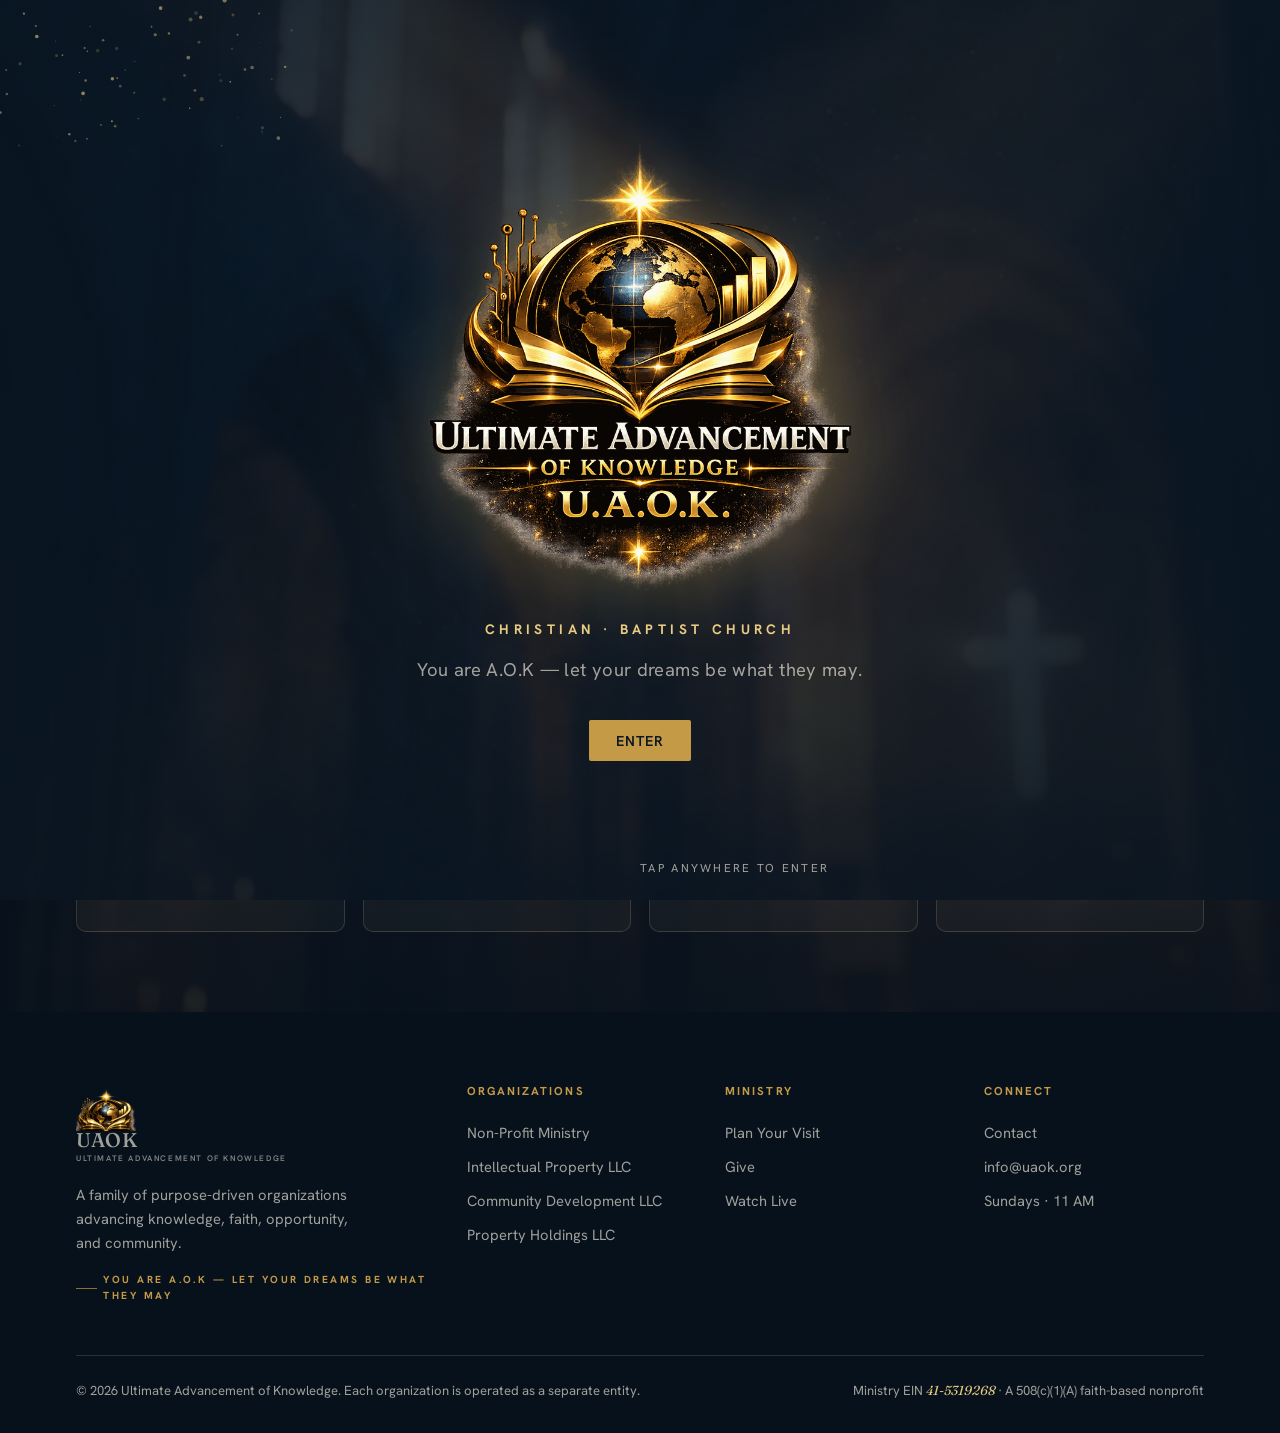
==== index.html @ 5b5aaa5d "Remove the Leadership page and links to it Co-Authored-By: Claude Opus 5.5 <noreply@anthropic.com>" ====
<!DOCTYPE html>
<html lang="en">
<head>
<meta charset="UTF-8" />
<meta name="viewport" content="width=device-width, initial-scale=1" />
<title>Ultimate Advancement of Knowledge Church — UAOK</title>
<link rel="icon" type="image/png" href="favicon.png">
<link rel="apple-touch-icon" href="favicon.png">
<meta name="description" content="Ultimate Advancement of Knowledge Church (UAOK) — a Christian, Baptist family advancing knowledge, faith, and love. Sundays at 11 AM, online and in person." />
<link rel="preconnect" href="https://fonts.googleapis.com">
<link rel="preconnect" href="https://fonts.gstatic.com" crossorigin>
<link href="https://fonts.googleapis.com/css2?family=Fraunces:ital,opsz,wght@0,9..144,300..600;1,9..144,400&family=Hanken+Grotesk:wght@300..800&display=swap" rel="stylesheet">
<style>
:root{
  --ink:#0A1622;
  --ink-2:#0F2033;
  --ink-3:#183654;
  --gold:#C49A47;
  --gold-2:#E7CB83;
  --gold-soft:rgba(196,154,71,.14);
  --paper:#FBF8F1;
  --paper-2:#F2ECDE;
  --paper-3:#E7DDC9;
  --text:#22303D;
  --text-soft:#5A6772;
  --cream:#F0EADB;
  --cream-mute:rgba(240,234,219,.66);
  --line-d:rgba(240,234,219,.14);
  --line-l:rgba(10,22,34,.11);
  --shadow:0 30px 70px -26px rgba(10,22,34,.34);
  --shadow-sm:0 14px 34px -18px rgba(10,22,34,.36);
  --serif:"Fraunces",Georgia,serif;
  --sans:"Hanken Grotesk",-apple-system,BlinkMacSystemFont,"Segoe UI",sans-serif;
  --maxw:1180px;
  --hero:url("poster.jpg");
}
*{box-sizing:border-box;margin:0;padding:0}
html{scroll-behavior:smooth}
body{font-family:var(--sans);background:var(--ink);color:var(--text);line-height:1.62;-webkit-font-smoothing:antialiased;overflow-x:hidden}
body.locked{overflow:hidden;height:100vh}
img,svg{display:block;max-width:100%}
a{color:inherit;text-decoration:none}
h1,h2,h3,h4{font-family:var(--serif);font-weight:400;line-height:1.08;letter-spacing:-.012em}
button{font-family:inherit;cursor:pointer;border:none;background:none}
::selection{background:var(--gold);color:var(--ink)}
.wrap{max-width:var(--maxw);margin:0 auto;padding:0 26px}
.eyebrow{font-size:.72rem;font-weight:700;letter-spacing:.24em;text-transform:uppercase;color:var(--gold);display:inline-flex;align-items:center;gap:.6em}
.eyebrow::before{content:"";width:26px;height:1px;background:var(--gold);opacity:.7}
.eyebrow.center{justify-content:center}
.eyebrow.center::before{display:none}
.lede{font-size:1.16rem;color:var(--text-soft);max-width:62ch}

/* buttons */
.btn{display:inline-flex;align-items:center;gap:.6em;font-weight:600;font-size:.95rem;padding:.92em 1.6em;border-radius:2px;letter-spacing:.01em;transition:.32s cubic-bezier(.2,.7,.3,1);position:relative}
.btn--gold{background:var(--gold);color:var(--ink)}
.btn--gold:hover{background:var(--gold-2);transform:translateY(-2px);box-shadow:0 16px 32px -14px rgba(196,154,71,.6)}
.btn--ghost{border:1px solid var(--line-d);color:var(--cream)}
.btn--ghost:hover{border-color:var(--gold);color:var(--gold-2);transform:translateY(-2px)}
.btn--line{border:1px solid var(--line-l);color:var(--ink)}
.btn--line:hover{border-color:var(--gold);color:var(--ink);transform:translateY(-2px)}
.btn--dark{background:var(--ink);color:var(--cream)}
.btn--dark:hover{background:var(--ink-2);transform:translateY(-2px);box-shadow:var(--shadow-sm)}
.btn .arw{transition:transform .3s}
.btn:hover .arw{transform:translateX(4px)}
.live-dot{width:8px;height:8px;border-radius:50%;background:#e0563f;box-shadow:0 0 0 0 rgba(224,86,63,.6);animation:pulse 2s infinite}
@keyframes pulse{0%{box-shadow:0 0 0 0 rgba(224,86,63,.55)}70%{box-shadow:0 0 0 7px rgba(224,86,63,0)}100%{box-shadow:0 0 0 0 rgba(224,86,63,0)}}

/* emblem / brand */
.emblem{width:auto;height:44px;flex:none;display:flex;align-items:center}
.brand{display:flex;align-items:center;gap:.7rem}
.brand-tx{display:flex;flex-direction:column;line-height:1}
.brand-tx b{font-family:var(--serif);font-size:1.24rem;letter-spacing:.01em;font-weight:500}
.brand-tx span{font-size:.5rem;letter-spacing:.2em;text-transform:uppercase;margin-top:4px;opacity:.8;font-weight:600;white-space:nowrap}

/* ===== SPLASH ===== */
#splash{position:fixed;inset:0;z-index:1000;background:var(--ink);display:flex;align-items:center;justify-content:center;overflow:hidden;transition:opacity 1s ease,visibility 1s}
#splash.gone{opacity:0;visibility:hidden;pointer-events:none}
#splash .bg{position:absolute;inset:0;width:100%;height:100%;object-fit:cover;opacity:.42;transform:scale(1.06);animation:slowzoom 10s ease-out forwards;filter:saturate(.95)}
#splash .veil{position:absolute;inset:0;background:radial-gradient(circle at 50% 42%,rgba(10,22,34,.35),rgba(10,22,34,.86) 70%)}
#splash canvas{position:absolute;inset:0}
@keyframes slowzoom{to{transform:scale(1)}}
.splash-inner{position:relative;z-index:2;text-align:center;padding:24px}
.splash-logo{width:min(430px,74vw);margin:0 auto 22px;filter:drop-shadow(0 10px 40px rgba(196,154,71,.35));opacity:0;animation:emIn 1.5s cubic-bezier(.2,.7,.3,1) .25s forwards}
.splash-sr{position:absolute;width:1px;height:1px;overflow:hidden;clip:rect(0 0 0 0);white-space:nowrap}
.splash-desc{color:var(--gold-2);font-size:clamp(.72rem,2.2vw,.86rem);font-weight:700;letter-spacing:.32em;text-transform:uppercase;opacity:0;animation:up 1.2s ease .9s forwards}
.splash-em{width:104px;height:104px;margin:0 auto 26px;filter:drop-shadow(0 6px 26px rgba(196,154,71,.4));opacity:0;animation:emIn 1.4s cubic-bezier(.2,.7,.3,1) .25s forwards}
@keyframes emIn{0%{opacity:0;transform:translateY(14px) scale(.9)}100%{opacity:1;transform:none}}
.splash-inner h1{color:var(--cream);font-size:clamp(1.9rem,5vw,3.3rem);font-weight:360;opacity:0;animation:up 1.2s ease .7s forwards}
.splash-inner h1 em{font-style:italic;color:var(--gold-2)}
.splash-inner p{color:var(--cream-mute);margin-top:16px;font-size:clamp(.95rem,2.4vw,1.15rem);letter-spacing:.02em;opacity:0;animation:up 1.2s ease 1.25s forwards}
.splash-enter{margin-top:34px;opacity:0;animation:up 1.2s ease 1.6s forwards}
.splash-enter button{color:var(--ink);background:var(--gold);padding:.8em 1.9em;border-radius:2px;font-weight:600;font-size:.9rem;letter-spacing:.06em;text-transform:uppercase;transition:.3s}
.splash-enter button:hover{background:var(--gold-2);transform:translateY(-2px)}
.splash-skip{position:absolute;bottom:22px;left:50%;transform:translateX(-50%);z-index:3;color:var(--cream-mute);font-size:.72rem;letter-spacing:.2em;text-transform:uppercase;opacity:0;animation:up 1s ease 2.2s forwards}
@keyframes up{0%{opacity:0;transform:translateY(16px)}100%{opacity:1;transform:none}}

/* ===== HEADER ===== */
header{position:fixed;top:0;left:0;right:0;z-index:100;padding:18px 0;transition:.4s ease;color:var(--cream)}
header.solid{background:rgba(8,18,29,.86);backdrop-filter:blur(14px);padding:11px 0;box-shadow:0 1px 0 var(--line-d)}
.nav{display:flex;align-items:center;justify-content:space-between}
.nav-links{display:flex;align-items:center;gap:2px}
.nav-links a{font-size:.85rem;font-weight:600;letter-spacing:.02em;padding:.55em .9em;border-radius:2px;color:var(--cream-mute);transition:.25s;position:relative}
.nav-links a:hover{color:var(--cream)}
.nav-links a.on{color:var(--gold-2)}
.nav-links a.on::after{content:"";position:absolute;left:.9em;right:.9em;bottom:.28em;height:1px;background:var(--gold)}
.nav-cta{display:flex;align-items:center;gap:.5rem;margin-left:.6rem}
.nav-cta .btn{padding:.6em 1.05em;font-size:.82rem}
.burger{display:none;width:42px;height:42px;border:1px solid var(--line-d);border-radius:3px;align-items:center;justify-content:center;flex-direction:column;gap:5px}
.burger span{width:18px;height:1.6px;background:var(--cream);transition:.3s}

/* pages */
.page{display:none;animation:fade .6s ease}
.page.active{display:block}
@keyframes fade{from{opacity:0;transform:translateY(8px)}to{opacity:1;transform:none}}

/* ===== HERO ===== */
.hero{position:relative;min-height:100vh;display:flex;align-items:center;color:var(--cream);overflow:hidden;padding:150px 0 90px}
.hero-bg{position:absolute;inset:0;width:100%;height:100%;object-fit:cover;z-index:0}
.hero-tint{position:absolute;inset:0;z-index:1;background:linear-gradient(180deg,rgba(8,18,29,.72),rgba(8,18,29,.55) 40%,rgba(8,18,29,.92));}
.hero-rays{position:absolute;inset:0;z-index:1;opacity:.5;pointer-events:none}
.hero canvas{position:absolute;inset:0;z-index:2}
.hero .wrap{position:relative;z-index:3}
.hero .eyebrow{color:var(--gold-2)}
.hero h1{font-size:clamp(2.7rem,6.6vw,5.2rem);font-weight:340;max-width:15ch;margin-top:22px;letter-spacing:-.02em}
.hero h1 em{font-style:italic;color:var(--gold-2)}
.hero p.lede{color:var(--cream);opacity:.9;margin:24px 0 12px;font-size:1.2rem}
.service-line{display:inline-flex;flex-wrap:wrap;gap:10px 22px;align-items:center;margin:14px 0 32px;padding:14px 0;border-top:1px solid var(--line-d);border-bottom:1px solid var(--line-d);font-size:.92rem;color:var(--cream)}
.service-line b{color:var(--gold-2);font-weight:700}
.service-line .sep{width:4px;height:4px;border-radius:50%;background:var(--gold);opacity:.6}
.hero-cta{display:flex;gap:12px;flex-wrap:wrap}
.scroll-cue{position:absolute;bottom:26px;left:50%;transform:translateX(-50%);z-index:3;color:var(--cream-mute);font-size:.7rem;letter-spacing:.22em;text-transform:uppercase;display:flex;flex-direction:column;align-items:center;gap:8px}
.scroll-cue .ln{width:1px;height:34px;background:linear-gradient(var(--gold),transparent);animation:cue 2.2s ease-in-out infinite}
@keyframes cue{0%,100%{opacity:.3;transform:scaleY(.7)}50%{opacity:1;transform:scaleY(1)}}

/* bands */
section.band{padding:104px 0;position:relative}
.band.paper{background:var(--paper);color:var(--text)}
.band.paper2{background:var(--paper-2);color:var(--text)}
.band.ink{background:var(--ink);color:var(--cream)}
.band.ink-2{background:var(--ink-2);color:var(--cream)}
.sec-head{max-width:60ch}
.sec-head.center{margin:0 auto;text-align:center}
.sec-head h2{font-size:clamp(2rem,4vw,3.1rem);margin:18px 0 0;font-weight:360}
.band.ink h2,.band.ink-2 h2{color:var(--cream)}

/* split */
.split{display:grid;grid-template-columns:1.05fr .95fr;gap:60px;align-items:center}
.prose{max-width:64ch}
.prose p{margin-bottom:16px;color:var(--text-soft);font-size:1.04rem}
.prose p strong{color:var(--ink)}
.band.ink .prose p,.band.ink-2 .prose p{color:var(--cream-mute)}
.band.ink .prose p strong{color:var(--cream)}
.values{list-style:none;margin-top:24px;display:grid;gap:14px}
.values li{display:flex;gap:13px;align-items:flex-start;font-size:.98rem;color:var(--text-soft)}
.values li b{color:var(--ink);font-weight:700}
.band.ink .values li{color:var(--cream-mute)}.band.ink .values li b{color:var(--cream)}
.tick{flex:none;width:22px;height:22px;margin-top:2px}

/* glass card */
.glass{background:linear-gradient(160deg,rgba(196,154,71,.10),rgba(240,234,219,.03));border:1px solid var(--line-d);border-radius:8px;padding:42px;position:relative;overflow:hidden;color:var(--cream)}
.glass h3{color:var(--gold-2);font-size:1.6rem;margin-bottom:12px}

/* service cards */
.tri{display:grid;grid-template-columns:repeat(3,1fr);gap:22px;margin-top:52px}
.scard{background:var(--paper);border:1px solid var(--line-l);border-radius:8px;padding:34px 30px;transition:.4s cubic-bezier(.2,.7,.3,1);position:relative;overflow:hidden}
.band.ink .scard,.band.ink-2 .scard{background:rgba(240,234,219,.04);border-color:var(--line-d);color:var(--cream)}
.scard::before{content:"";position:absolute;top:0;left:0;right:0;height:3px;background:linear-gradient(90deg,var(--gold),var(--gold-2));transform:scaleX(0);transform-origin:left;transition:.45s}
.scard:hover{transform:translateY(-6px);box-shadow:var(--shadow)}
.scard:hover::before{transform:scaleX(1)}
.scard .ic{width:44px;height:44px;color:var(--gold);margin-bottom:18px}
.scard h3{font-size:1.28rem;color:var(--ink);margin-bottom:10px}
.band.ink .scard h3{color:var(--cream)}
.scard p{font-size:.95rem;color:var(--text-soft)}
.band.ink .scard p{color:var(--cream-mute)}

/* page hero */
.page-hero{background:var(--ink);color:var(--cream);padding:172px 0 74px;position:relative;overflow:hidden}
.page-hero .rays{position:absolute;inset:0;opacity:.4}
.page-hero .wrap{position:relative;z-index:1}
.page-hero h1{font-size:clamp(2.3rem,5vw,3.8rem);margin-top:16px;font-weight:360;max-width:18ch}
.page-hero p{color:var(--cream-mute);max-width:56ch;margin-top:18px;font-size:1.1rem}

/* leadership */
.leaders{display:grid;grid-template-columns:1fr 1fr;gap:40px;margin-top:8px}
.leader{background:var(--paper);border:1px solid var(--line-l);border-radius:10px;overflow:hidden;transition:.4s;box-shadow:var(--shadow-sm)}
.leader:hover{transform:translateY(-5px);box-shadow:var(--shadow)}
.portrait{aspect-ratio:4/5;position:relative;background:linear-gradient(155deg,var(--ink-2),var(--ink));display:flex;align-items:center;justify-content:center;overflow:hidden}
.portrait::after{content:"";position:absolute;inset:0;background:radial-gradient(circle at 50% 30%,rgba(196,154,71,.16),transparent 60%)}
.portrait img{width:100%;height:100%;object-fit:cover;position:absolute;inset:0}
.mono{position:relative;z-index:1;text-align:center;color:var(--gold-2)}
.mono .ring{width:110px;height:110px;border:1px solid rgba(196,154,71,.5);border-radius:50%;display:flex;align-items:center;justify-content:center;margin:0 auto 16px;font-family:var(--serif);font-size:2.4rem;letter-spacing:.05em}
.mono small{display:block;font-size:.66rem;letter-spacing:.22em;text-transform:uppercase;color:var(--cream-mute)}
.leader .info{padding:28px 30px 32px}
.leader .info .role{font-size:.72rem;font-weight:700;letter-spacing:.16em;text-transform:uppercase;color:var(--gold)}
.leader .info h3{font-size:1.6rem;color:var(--ink);margin:8px 0 12px}
.leader .info p{font-size:.96rem;color:var(--text-soft)}
.couple{border-radius:12px;overflow:hidden;box-shadow:var(--shadow);border:1px solid var(--line-l);position:relative;max-width:940px;margin:0 auto}
.couple::after{content:"";position:absolute;inset:0;box-shadow:inset 0 0 0 1px rgba(196,154,71,.28);border-radius:12px;pointer-events:none}
.couple img{width:100%;display:block}
.couple-cap{max-width:940px;margin:16px auto 0;text-align:center;font-size:.78rem;letter-spacing:.16em;text-transform:uppercase;color:var(--gold)}
.couple-bios{display:grid;grid-template-columns:1fr 1fr;gap:44px;max-width:940px;margin:44px auto 0}
.bio{border-top:2px solid var(--gold);padding-top:22px}
.bio .role{font-size:.72rem;font-weight:700;letter-spacing:.16em;text-transform:uppercase;color:var(--gold)}
.bio h3{font-size:1.5rem;color:var(--ink);margin:8px 0 12px}
.bio p{font-size:.96rem;color:var(--text-soft)}
@media(max-width:760px){.couple-bios{grid-template-columns:1fr;gap:28px}}

/* facts */
.facts{display:grid;grid-template-columns:repeat(4,1fr);gap:1px;background:var(--line-l);border:1px solid var(--line-l);border-radius:8px;overflow:hidden;margin-top:40px}
.fact{background:var(--paper);padding:28px 24px}
.fact small{font-size:.7rem;letter-spacing:.16em;text-transform:uppercase;color:var(--gold);font-weight:700}
.fact b{display:block;font-family:var(--serif);font-size:1.4rem;color:var(--ink);margin-top:9px;font-weight:450}
.fact span{display:block;font-size:.85rem;color:var(--text-soft);margin-top:3px}

/* visit steps */
.steps{display:grid;grid-template-columns:repeat(3,1fr);gap:24px;margin-top:48px}
.step{padding-top:24px;border-top:2px solid var(--gold)}
.step .n{font-family:var(--serif);font-style:italic;color:var(--gold);font-size:1.4rem}
.step h3{font-size:1.24rem;color:var(--ink);margin:6px 0 8px}
.band.ink .step h3{color:var(--cream)}
.step p{font-size:.94rem;color:var(--text-soft)}
.band.ink .step p{color:var(--cream-mute)}

/* giving */
.give-wrap{display:grid;grid-template-columns:1.1fr .9fr;gap:48px;align-items:center}
.give-card{background:linear-gradient(160deg,rgba(196,154,71,.12),rgba(240,234,219,.02));border:1px solid var(--line-d);border-radius:10px;padding:44px;text-align:center;color:var(--cream)}
.give-card .amt-row{display:flex;gap:10px;justify-content:center;flex-wrap:wrap;margin:22px 0}
.give-card .amt{border:1px solid var(--line-d);border-radius:3px;padding:.7em 1.15em;font-weight:600;color:var(--cream);transition:.25s;cursor:pointer}
.give-card .amt:hover,.give-card .amt.sel{background:var(--gold);color:var(--ink);border-color:var(--gold)}

/* quote */
.quote{text-align:center;max-width:60rem;margin:0 auto}
.quote .mk{font-family:var(--serif);font-size:3.6rem;color:var(--gold);line-height:.5;display:block}
.quote q{font-family:var(--serif);font-size:clamp(1.5rem,3.4vw,2.4rem);font-style:italic;font-weight:340;quotes:none;color:var(--cream)}
.quote cite{display:block;margin-top:24px;font-style:normal;font-size:.76rem;letter-spacing:.2em;text-transform:uppercase;color:var(--gold)}

/* contact */
.cgrid{display:grid;grid-template-columns:1fr 1fr;gap:54px}
.field{margin-bottom:18px}
.field label{display:block;font-size:.76rem;font-weight:700;letter-spacing:.08em;text-transform:uppercase;color:var(--text-soft);margin-bottom:7px}
.field input,.field textarea{width:100%;padding:.85em 1em;border:1px solid var(--line-l);border-radius:3px;background:var(--paper);font-family:inherit;font-size:.96rem;color:var(--ink);transition:.2s}
.field input:focus,.field textarea:focus{outline:none;border-color:var(--gold);box-shadow:0 0 0 3px var(--gold-soft)}
.cinfo .row{display:flex;gap:15px;padding:20px 0;border-bottom:1px solid var(--line-l)}
.cinfo .row:first-child{padding-top:0}
.cinfo .ic{width:40px;height:40px;border-radius:50%;background:var(--gold-soft);display:flex;align-items:center;justify-content:center;flex:none}
.cinfo .row b{display:block;color:var(--ink);font-size:1rem;font-family:var(--serif)}
.cinfo .row span{font-size:.92rem;color:var(--text-soft)}
.note{font-size:.86rem;color:var(--ink);background:var(--gold-soft);padding:14px 16px;border-radius:4px;margin-top:14px;display:none}
.note.show{display:block}

/* CTA band */
.cta{background:var(--ink);color:var(--cream);text-align:center;padding:100px 0;position:relative;overflow:hidden}
.cta .rays{position:absolute;inset:0;opacity:.5}
.cta .wrap{position:relative;z-index:1}
.cta h2{font-size:clamp(2.1rem,4.6vw,3.4rem);font-weight:360;max-width:20ch;margin:16px auto 0}
.cta p{color:var(--cream-mute);max-width:52ch;margin:18px auto 34px;font-size:1.1rem}
.cta .hero-cta{justify-content:center}

/* footer */
footer{background:#07111c;color:var(--cream);padding:70px 0 32px}
.fgrid{display:grid;grid-template-columns:1.6fr 1fr 1fr 1fr;gap:38px}
.fcol h5{font-size:.72rem;letter-spacing:.18em;text-transform:uppercase;color:var(--gold);margin-bottom:16px;font-weight:700}
.fcol a{display:block;color:var(--cream-mute);font-size:.92rem;padding:5px 0;transition:.2s}
.fcol a:hover{color:var(--gold-2)}
.fabout p{color:var(--cream-mute);font-size:.92rem;margin:16px 0;max-width:34ch}
.fbottom{display:flex;justify-content:space-between;align-items:center;flex-wrap:wrap;gap:14px;margin-top:50px;padding-top:24px;border-top:1px solid var(--line-d)}
.fbottom small{color:var(--cream-mute);font-size:.82rem}
.fein{font-family:var(--serif);font-style:italic;color:var(--gold-2)}

/* ===== APPS PAGE ===== */
.app-tabs{display:flex;gap:6px;flex-wrap:wrap;border-bottom:1px solid var(--line-l);margin-bottom:52px}
.app-tab{padding:.85em 1.5em;font-weight:700;font-size:.86rem;letter-spacing:.04em;color:var(--text-soft);position:relative;transition:.25s;border-radius:3px 3px 0 0}
.app-tab:hover{color:var(--ink)}
.app-tab.on{color:var(--ink)}
.app-tab.on::after{content:"";position:absolute;left:0;right:0;bottom:-1px;height:2px;background:var(--gold)}
.app-tab[disabled]{opacity:.45;cursor:default}
.app-panel{display:none;animation:fade .5s ease}
.app-panel.on{display:block}
.app-hero{display:grid;grid-template-columns:1.05fr .95fr;gap:52px;align-items:center}
.app-mark{border-radius:12px;overflow:hidden;border:1px solid var(--line-l);background:#0A1622;box-shadow:var(--shadow)}
.app-mark img{width:100%;display:block}
.app-hero h2{font-size:clamp(2rem,4vw,3rem);color:var(--ink);font-weight:360;margin:16px 0 4px}
.app-sub{font-size:1.08rem;color:var(--text-soft);margin-top:14px}
.app-chips{display:flex;gap:8px;flex-wrap:wrap;margin:22px 0 26px}
.chip{font-size:.72rem;font-weight:700;letter-spacing:.08em;text-transform:uppercase;color:var(--ink);background:var(--gold-soft);padding:.5em .85em;border-radius:2px}
/* store buttons */
.stores{display:flex;gap:12px;flex-wrap:wrap}
.store{display:inline-flex;align-items:center;gap:12px;background:var(--ink);color:var(--cream);padding:.72em 1.3em;border-radius:6px;transition:.3s;border:1px solid var(--ink);position:relative}
.store:hover{background:var(--ink-2);transform:translateY(-2px);box-shadow:var(--shadow-sm)}
.store svg{width:26px;height:26px;flex:none;color:var(--gold-2)}
.store .st{display:flex;flex-direction:column;line-height:1.15;text-align:left}
.store .st small{font-size:.62rem;letter-spacing:.14em;text-transform:uppercase;color:var(--cream-mute)}
.store .st b{font-size:.98rem;font-weight:600;font-family:var(--serif)}
.store .soon{position:absolute;top:-9px;right:10px;background:var(--gold);color:var(--ink);font-size:.56rem;font-weight:800;letter-spacing:.12em;text-transform:uppercase;padding:.3em .6em;border-radius:2px}
.store-note{font-size:.84rem;color:var(--text-soft);margin-top:14px}
/* feature grid */
.feat-grid{display:grid;grid-template-columns:repeat(3,1fr);gap:22px;margin-top:50px}
.feat{background:var(--paper);border:1px solid var(--line-l);border-radius:8px;padding:28px 26px;transition:.35s;position:relative;overflow:hidden}
.feat::before{content:"";position:absolute;top:0;left:0;right:0;height:3px;background:linear-gradient(90deg,var(--gold),var(--gold-2));transform:scaleX(0);transform-origin:left;transition:.4s}
.feat:hover{transform:translateY(-5px);box-shadow:var(--shadow-sm)}
.feat:hover::before{transform:scaleX(1)}
.feat .fi{width:38px;height:38px;color:var(--gold);margin-bottom:15px}
.feat h4{font-size:1.14rem;color:var(--ink);margin-bottom:8px;font-family:var(--serif);font-weight:450}
.feat p{font-size:.92rem;color:var(--text-soft)}
/* screenshots */
.shots{display:grid;grid-template-columns:repeat(3,1fr);gap:26px;margin-top:46px}
.shot{border-radius:14px;overflow:hidden;border:1px solid var(--line-d);background:#0A1622;box-shadow:var(--shadow);transition:.4s}
.shot:hover{transform:translateY(-6px)}
.shot img{width:100%;display:block}
.shot figcaption{padding:16px 18px;color:var(--cream)}
.shot figcaption b{display:block;font-family:var(--serif);font-size:1.02rem;color:var(--gold-2);font-weight:450}
.shot figcaption span{font-size:.85rem;color:var(--cream-mute)}
@media(max-width:960px){.app-hero{grid-template-columns:1fr;gap:34px}.feat-grid,.shots{grid-template-columns:1fr 1fr}}
@media(max-width:600px){.feat-grid,.shots{grid-template-columns:1fr}}

/* ===== PORTAL ===== */
.portal{position:relative;min-height:100vh;display:flex;align-items:center;color:var(--cream);overflow:hidden;padding:140px 0 80px}
.portal-bg{position:absolute;inset:0;z-index:0}
.portal-bg video{position:absolute;inset:0;width:100%;height:100%;object-fit:cover}
.portal-bg .hero-tint{position:absolute;inset:0;background:linear-gradient(180deg,rgba(8,18,29,.82),rgba(8,18,29,.92))}
.portal canvas{position:absolute;inset:0;z-index:2}
.portal-inner{position:relative;z-index:3;text-align:center}
.portal-logo{width:min(250px,56vw);margin:0 auto 16px;filter:drop-shadow(0 8px 30px rgba(196,154,71,.3))}
.portal-inner h1{font-size:clamp(2.1rem,5vw,3.4rem);font-weight:340;margin:12px 0 0}
.portal-inner h1 em{font-style:italic;color:var(--gold-2)}
.portal-inner>p{color:var(--cream-mute);margin:16px 0 42px;font-size:1.05rem}
.portal-grid{display:grid;grid-template-columns:repeat(4,1fr);gap:18px;text-align:left}
.pcard-e{display:flex;flex-direction:column;background:linear-gradient(160deg,rgba(196,154,71,.12),rgba(240,234,219,.03));border:1px solid var(--line-d);border-radius:10px;padding:28px 24px;transition:.38s cubic-bezier(.2,.7,.3,1);position:relative;overflow:hidden}
.pcard-e::before{content:"";position:absolute;top:0;left:0;right:0;height:3px;background:linear-gradient(90deg,var(--gold),var(--gold-2));transform:scaleX(0);transform-origin:left;transition:.4s}
.pcard-e:hover{transform:translateY(-6px);box-shadow:var(--shadow);border-color:rgba(196,154,71,.4)}
.pcard-e:hover::before{transform:scaleX(1)}
.pcard-e .pc-ic{width:42px;height:42px;color:var(--gold-2);margin-bottom:16px}
.pc-tag{font-size:.64rem;font-weight:700;letter-spacing:.16em;text-transform:uppercase;color:var(--gold)}
.pcard-e h3{font-family:var(--serif);font-size:1.28rem;color:var(--cream);margin:8px 0 10px;font-weight:450;line-height:1.16}
.pcard-e p{font-size:.89rem;color:var(--cream-mute);flex:1}
.pc-go{margin-top:18px;font-weight:700;font-size:.76rem;letter-spacing:.06em;text-transform:uppercase;color:var(--gold-2)}
@media(max-width:960px){.portal-grid{grid-template-columns:1fr 1fr}}
@media(max-width:520px){.portal-grid{grid-template-columns:1fr}}
.tag-pill{display:inline-block;font-size:.64rem;font-weight:700;letter-spacing:.16em;text-transform:uppercase;padding:.45em .85em;border-radius:2px;background:var(--gold-soft);color:var(--gold-2);margin-top:14px}
/* photo placeholders */
.ph-grid{display:grid;grid-template-columns:repeat(3,1fr);gap:22px;margin-top:44px}
.ph-cell .ph-slot{aspect-ratio:4/3;border-radius:8px;border:1px solid var(--line-l);background:linear-gradient(135deg,var(--paper-2),var(--paper-3));display:flex;flex-direction:column;align-items:center;justify-content:center;gap:10px;text-align:center;padding:18px;position:relative}
.ph-cell .ph-slot::before{content:"";position:absolute;inset:12px;border:1px solid var(--line-l);border-radius:4px}
.ph-cell .ph-slot .pi{width:36px;height:36px;color:var(--gold);opacity:.85;position:relative}
.ph-cell .ph-slot small{position:relative;font-size:.68rem;letter-spacing:.14em;text-transform:uppercase;color:var(--text-soft)}
.ph-cap{font-family:var(--serif);font-size:1.08rem;color:var(--ink);margin-top:13px}
.ph-cell p{font-size:.9rem;color:var(--text-soft);margin-top:4px}
@media(max-width:860px){.ph-grid{grid-template-columns:1fr 1fr}}
@media(max-width:560px){.ph-grid{grid-template-columns:1fr}}

/* reveal */
.rv{opacity:0;transform:translateY(22px);transition:.8s cubic-bezier(.2,.7,.3,1)}
.rv.in{opacity:1;transform:none}

@media(max-width:960px){
  .split,.cgrid,.give-wrap{grid-template-columns:1fr;gap:38px}
  .tri,.steps{grid-template-columns:1fr 1fr}
  .leaders{grid-template-columns:1fr;gap:28px}
  .facts{grid-template-columns:1fr 1fr}
  .nav-links,.nav-cta{display:none}
  .burger{display:flex}
  header.open .nav-links{display:flex;position:absolute;top:100%;left:0;right:0;flex-direction:column;background:rgba(8,18,29,.97);backdrop-filter:blur(14px);padding:14px 26px 20px;gap:0;border-top:1px solid var(--line-d)}
  header.open .nav-links a{padding:.85em 0;width:100%;border-bottom:1px solid var(--line-d)}
}
@media(max-width:600px){
  .tri,.steps,.facts{grid-template-columns:1fr}
  section.band{padding:72px 0}
  .glass,.give-card{padding:30px}
}
@media(prefers-reduced-motion:reduce){
  *{animation-duration:.001s!important;transition-duration:.2s!important}
  #splash .bg{animation:none;transform:none}
  .rv{opacity:1;transform:none}
  .splash-logo,.splash-desc,.splash-inner p,.splash-enter,.splash-skip{opacity:1;animation:none}
}
</style>
  <script defer src="https://mega-app-production-8fd8.up.railway.app/static/js/uaok-track.js" data-site="uaok.org"></script>
</head>
<body class="locked">

<!-- ===== SPLASH ===== -->
<div id="splash" role="dialog" aria-label="Welcome to Ultimate Advancement of Knowledge Church">
  <video class="bg" autoplay muted loop playsinline preload="auto" poster="poster.jpg"><source src="splash.mp4" type="video/mp4"></video>
  <div class="veil"></div>
  <canvas id="splashCanvas"></canvas>
  <div class="splash-inner">
    <img class="splash-logo" src="uaok-logo.png" alt="Ultimate Advancement of Knowledge — U.A.O.K.">
    <h1 class="splash-sr">Ultimate Advancement of Knowledge Church</h1>
    <div class="splash-desc">Christian &middot; Baptist Church</div>
    <p>You are A.O.K — let your dreams be what they may.</p>
    <div class="splash-enter"><button id="enterBtn">Enter</button></div>
  </div>
  <div class="splash-skip">Tap anywhere to enter</div>
</div>

<!-- ===== HEADER ===== -->
<header id="hdr">
  <div class="wrap nav">
    <a href="#portal" class="brand" data-nav>
      <span class="emblem" data-emblem></span>
      <span class="brand-tx"><b>UAOK</b><span>Ultimate Advancement of Knowledge</span></span>
    </a>
    <nav class="nav-links" id="navLinks"></nav>
    <div class="nav-cta" id="navCta"></div>
    <button class="burger" id="burger" aria-label="Menu"><span></span><span></span><span></span></button>
  </div>
</header>

<main>

<!-- ===== PORTAL ===== -->
<section class="page" id="page-portal">
  <div class="portal">
    <div class="portal-bg">
      <video autoplay muted loop playsinline preload="auto" poster="poster.jpg"><source src="splash.mp4" type="video/mp4"></video>
      <div class="hero-tint"></div>
    </div>
    <canvas id="portalCanvas"></canvas>
    <div class="wrap portal-inner">
      <img class="portal-logo" src="uaok-logo.png" alt="Ultimate Advancement of Knowledge">
      <span class="eyebrow center">The UAOK Family of Organizations</span>
      <h1>One mission. <em>Four hands</em> at work.</h1>
      <p>Choose an organization to continue.</p>
      <div class="portal-grid">
        <a class="pcard-e rv" href="#home" data-nav>
          <svg class="pc-ic" viewBox="0 0 48 48" fill="none" stroke="currentColor" stroke-width="1.6" stroke-linecap="round" stroke-linejoin="round"><path d="M24 5v12M18 11h12"/><path d="M10 21h28v18a3 3 0 0 1-3 3H13a3 3 0 0 1-3-3z"/><path d="M18 42V30h12v12"/></svg>
          <span class="pc-tag">Faith &amp; Community</span>
          <h3>Non-Profit Ministry</h3>
          <p>Our Christian, Baptist church — worship, discipleship, and outreach that lift lives and communities.</p>
          <span class="pc-go">Enter →</span>
        </a>
        <a class="pcard-e rv" href="#ip" data-nav>
          <svg class="pc-ic" viewBox="0 0 48 48" fill="none" stroke="currentColor" stroke-width="1.6" stroke-linecap="round" stroke-linejoin="round"><path d="M24 6a13 13 0 0 0-8 23v6h16v-6a13 13 0 0 0-8-23z"/><path d="M18 41h12M20 44h8"/></svg>
          <span class="pc-tag">Innovation &amp; Technology</span>
          <h3>Intellectual Property LLC</h3>
          <p>Apps, AI software, and the brands, copyrights, and trademarks that advance knowledge.</p>
          <span class="pc-go">Enter →</span>
        </a>
        <a class="pcard-e rv" href="#community" data-nav>
          <svg class="pc-ic" viewBox="0 0 48 48" fill="none" stroke="currentColor" stroke-width="1.6" stroke-linecap="round" stroke-linejoin="round"><circle cx="17" cy="16" r="6"/><circle cx="33" cy="18" r="5"/><path d="M6 40c0-7 5-11 11-11s11 4 11 11M31 29c6 0 9 4 9 11"/></svg>
          <span class="pc-tag">Opportunity &amp; Growth</span>
          <h3>Community Development LLC</h3>
          <p>Consulting, workforce development, and education that build people and futures.</p>
          <span class="pc-go">Enter →</span>
        </a>
        <a class="pcard-e rv" href="#property" data-nav>
          <svg class="pc-ic" viewBox="0 0 48 48" fill="none" stroke="currentColor" stroke-width="1.6" stroke-linecap="round" stroke-linejoin="round"><path d="M8 22L24 9l16 13"/><path d="M11 20v20h26V20"/><path d="M20 40V28h8v12"/></svg>
          <span class="pc-tag">Stewardship &amp; Assets</span>
          <h3>Property Holdings LLC</h3>
          <p>Real estate, land, and assets stewarded to sustain the mission for generations.</p>
          <span class="pc-go">Enter →</span>
        </a>
      </div>
    </div>
  </div>
</section>

<!-- ===== HOME ===== -->
<section class="page active" id="page-home">
  <div class="hero">
    <video class="hero-bg" autoplay muted loop playsinline preload="auto" poster="poster.jpg"><source src="splash.mp4" type="video/mp4"></video>
    <div class="hero-tint"></div>
    <div class="hero-rays" data-rays></div>
    <canvas id="heroCanvas"></canvas>
    <div class="wrap">
      <span class="eyebrow">Christian · Baptist · Est. in Faith</span>
      <h1>Welcome <em>home.</em></h1>
      <p class="lede">A Christian, Baptist family advancing knowledge, faith, and love — and making room for you at the table.</p>
      <div class="service-line">
        <span><b>Sundays · 11:00 AM</b></span><span class="sep"></span>
        <span>Online &amp; In-Person</span><span class="sep"></span>
        <span>Locations to be announced</span>
      </div>
      <div class="hero-cta">
        <a href="#visit" class="btn btn--gold" data-nav>Plan Your Visit <span class="arw">→</span></a>
        <a href="#" class="btn btn--ghost" id="watchHero"><span class="live-dot"></span> Watch Live</a>
        <a href="#giving" class="btn btn--ghost" data-nav>Give</a>
      </div>
    </div>
    <div class="scroll-cue">Scroll<div class="ln"></div></div>
  </div>

  <!-- welcome / mission -->
  <section class="band paper">
    <div class="wrap split">
      <div class="rv">
        <span class="eyebrow">Who We Are</span>
        <h2 style="font-size:clamp(2rem,4vw,3rem);margin-top:18px;font-weight:360">A house of worship and a place of advancement.</h2>
        <div class="prose" style="margin-top:22px">
          <p>Ultimate Advancement of Knowledge Church is a <strong>Christian, Baptist congregation</strong> built on the Gospel of Jesus Christ — where the Word is preached with conviction and everyone is welcomed with grace.</p>
          <p>We believe faith and knowledge rise together. As we grow in the Word, we grow in wisdom, purpose, and love for our neighbors. <strong>Come as you are — leave lifted.</strong></p>
        </div>
        <a href="#about" class="btn btn--line" data-nav style="margin-top:12px">Our Story <span class="arw">→</span></a>
      </div>
      <div class="rv">
        <div class="glass">
          <h3>Join us in worship</h3>
          <p style="color:var(--cream-mute);font-size:.98rem;margin-bottom:6px">Every week, in person and online.</p>
          <ul class="values">
            <li><span class="tick" data-tick></span><span><b>Sunday Worship — 11:00 AM.</b> Praise, prayer, and the preached Word.</span></li>
            <li><span class="tick" data-tick></span><span><b>Online &amp; livestream.</b> Worship with us from anywhere in the world.</span></li>
            <li><span class="tick" data-tick></span><span><b>Locations to be announced.</b> New gathering places coming soon.</span></li>
            <li><span class="tick" data-tick></span><span><b>All are welcome.</b> Every age, every background, every story.</span></li>
          </ul>
        </div>
      </div>
    </div>
  </section>

  <!-- three ways -->
  <section class="band ink">
    <div class="wrap">
      <div class="sec-head center rv">
        <span class="eyebrow center">Come & Grow</span>
        <h2>Three ways to belong.</h2>
      </div>
      <div class="tri">
        <article class="scard rv">
          <svg class="ic" viewBox="0 0 48 48" fill="none" stroke="currentColor" stroke-width="1.6" stroke-linecap="round" stroke-linejoin="round"><path d="M24 6v14M17 13h14"/><path d="M10 20h28v18a4 4 0 0 1-4 4H14a4 4 0 0 1-4-4z"/><path d="M18 42V30h12v12"/></svg>
          <h3>Worship</h3>
          <p>Sundays at 11 AM — heartfelt praise and Bible-centered preaching, in person and streamed live.</p>
        </article>
        <article class="scard rv">
          <svg class="ic" viewBox="0 0 48 48" fill="none" stroke="currentColor" stroke-width="1.6" stroke-linecap="round" stroke-linejoin="round"><path d="M8 12h32v22H24l-8 6v-6H8z"/><path d="M16 20h16M16 26h10"/></svg>
          <h3>Grow</h3>
          <p>Study, discipleship, and community that deepen your walk and advance your knowledge of the Word.</p>
        </article>
        <article class="scard rv">
          <svg class="ic" viewBox="0 0 48 48" fill="none" stroke="currentColor" stroke-width="1.6" stroke-linecap="round" stroke-linejoin="round"><path d="M24 40s-13-8.5-13-19a8 8 0 0 1 13-6 8 8 0 0 1 13 6c0 10.5-13 19-13 19z"/></svg>
          <h3>Serve</h3>
          <p>Put faith into action — serving one another and our communities with the love of Christ.</p>
        </article>
      </div>
    </div>
  </section>

  <!-- scripture quote -->
  <section class="band ink-2">
    <div class="wrap quote rv">
      <span class="mk">“</span>
      <q>For the Lord gives wisdom; from his mouth come knowledge and understanding.</q>
      <cite>— Proverbs 2:6</cite>
    </div>
  </section>

  <!-- cta -->
  <section class="cta">
    <div class="rays" data-rays></div>
    <div class="wrap rv">
      <span class="eyebrow center">This Sunday</span>
      <h2>There's a seat saved just for you.</h2>
      <p>Plan your first visit, or join us live at 11 AM. We can't wait to worship with you.</p>
      <div class="hero-cta">
        <a href="#visit" class="btn btn--gold" data-nav>Plan Your Visit <span class="arw">→</span></a>
        <a href="#" class="btn btn--ghost" id="watchCta"><span class="live-dot"></span> Watch Live</a>
      </div>
    </div>
  </section>
</section>

<!-- ===== ABOUT ===== -->
<section class="page" id="page-about">
  <div class="page-hero">
    <div class="rays" data-rays></div>
    <div class="wrap">
      <span class="eyebrow">About Our Church</span>
      <h1>Rooted in Christ. Reaching for more.</h1>
      <p>Ultimate Advancement of Knowledge Church is a Baptist congregation where the Gospel is central and every person is family.</p>
    </div>
  </div>

  <section class="band paper">
    <div class="wrap split">
      <div class="rv">
        <span class="eyebrow">Our Story</span>
        <h2 style="font-size:clamp(1.9rem,3.6vw,2.7rem);margin-top:16px;font-weight:360">A church for the whole person.</h2>
        <div class="prose" style="margin-top:22px">
          <p>We are a <strong>Christian, Baptist church</strong> that holds Scripture as our foundation and the love of Jesus as our calling. We gather to worship God, to grow in the knowledge of His Word, and to serve the world He loves.</p>
          <p>Our name is our mission — the <strong>ultimate advancement of knowledge</strong> begins with the fear of the Lord and blossoms into wisdom, character, and purpose. We make disciples, strengthen families, and lift up our communities.</p>
          <p>Whether you join us in person or online, you belong here.</p>
        </div>
      </div>
      <div class="rv">
        <div class="glass" style="background:var(--ink)">
          <h3>What we believe</h3>
          <ul class="values">
            <li><span class="tick" data-tick></span><span><b>The Gospel of Jesus Christ.</b> Salvation by grace through faith.</span></li>
            <li><span class="tick" data-tick></span><span><b>The authority of Scripture.</b> The Bible as our guide for life and faith.</span></li>
            <li><span class="tick" data-tick></span><span><b>Baptist tradition.</b> Believer's baptism and the priesthood of every believer.</span></li>
            <li><span class="tick" data-tick></span><span><b>Knowledge &amp; discipleship.</b> Growing minds and hearts together.</span></li>
            <li><span class="tick" data-tick></span><span><b>Love in action.</b> Serving our neighbors and community.</span></li>
          </ul>
        </div>
      </div>
    </div>
  </section>

  <section class="band paper2">
    <div class="wrap">
      <div class="sec-head rv">
        <span class="eyebrow">The Details</span>
        <h2>Worship with us.</h2>
        <p class="lede" style="margin-top:14px">Everything you need to join our church family.</p>
      </div>
      <div class="facts rv">
        <div class="fact"><small>Denomination</small><b>Christian · Baptist</b><span>Gospel-centered worship</span></div>
        <div class="fact"><small>Service Time</small><b>Sundays · 11 AM</b><span>Every week</span></div>
        <div class="fact"><small>How to Join</small><b>Online &amp; In-Person</b><span>Livestream available</span></div>
        <div class="fact"><small>Locations</small><b>To Be Announced</b><span>New homes coming soon</span></div>
      </div>
    </div>
  </section>

</section>

<!-- ===== VISIT ===== -->
<section class="page" id="page-visit">
  <div class="page-hero">
    <div class="rays" data-rays></div>
    <div class="wrap">
      <span class="eyebrow">Plan Your Visit</span>
      <h1>Your first Sunday, made simple.</h1>
      <p>However you join — in person or online — here's what to expect when you worship with UAOK.</p>
    </div>
  </div>

  <section class="band paper">
    <div class="wrap">
      <div class="sec-head rv">
        <span class="eyebrow">When & How</span>
        <h2>Join us this Sunday.</h2>
      </div>
      <div class="steps">
        <div class="step rv"><span class="n">01</span><h3>Sundays at 11 AM</h3><p>Our weekly worship service — come a few minutes early to settle in and be greeted.</p></div>
        <div class="step rv"><span class="n">02</span><h3>Online or in person</h3><p>Worship live from anywhere via our stream, or join us in person. Locations to be announced soon.</p></div>
        <div class="step rv"><span class="n">03</span><h3>Come as you are</h3><p>No dress code, no pressure. Bring yourself, bring a friend, and expect a warm welcome.</p></div>
      </div>
      <div class="hero-cta" style="margin-top:44px">
        <a href="#" class="btn btn--dark" id="watchVisit"><span class="live-dot"></span> Watch the Livestream</a>
        <a href="#contact" class="btn btn--line" data-nav>Ask a Question <span class="arw">→</span></a>
      </div>
    </div>
  </section>

  <section class="band ink">
    <div class="wrap split">
      <div class="rv">
        <span class="eyebrow">Worship From Anywhere</span>
        <h2 style="color:var(--cream);font-size:clamp(1.8rem,3.6vw,2.6rem);margin-top:14px;font-weight:360">Can't make it in person? Join us live.</h2>
        <p class="lede" style="color:var(--cream-mute);margin-top:18px">Our Sunday service streams online at 11 AM. Gather your family, tune in, and worship with the UAOK church family wherever you are.</p>
        <a href="#" class="btn btn--gold" id="watchVisit2" style="margin-top:8px"><span class="live-dot"></span> Watch Live</a>
      </div>
      <div class="rv">
        <div class="glass">
          <h3>Livestream</h3>
          <ul class="values">
            <li><span class="tick" data-tick></span><span><b>Every Sunday, 11 AM.</b> Live and available after.</span></li>
            <li><span class="tick" data-tick></span><span><b>Any device.</b> Phone, tablet, laptop, or TV.</span></li>
            <li><span class="tick" data-tick></span><span><b>Worldwide.</b> Wherever you are, there's a place for you.</span></li>
          </ul>
        </div>
      </div>
    </div>
  </section>
</section>

<!-- ===== INTELLECTUAL PROPERTY LLC ===== -->
<section class="page" id="page-ip">
  <div class="page-hero">
    <div class="rays" data-rays></div>
    <div class="wrap">
      <span class="eyebrow">UAOK Intellectual Property LLC</span>
      <h1>Ideas, engineered and protected.</h1>
      <p>The innovation arm of the UAOK family — developing and safeguarding the software, brands, and creative works that carry the mission forward.</p>
      <span class="tag-pill">Innovation &amp; Technology</span>
    </div>
  </div>

  <section class="band paper">
    <div class="wrap split">
      <div class="rv">
        <span class="eyebrow">Overview</span>
        <h2 style="font-size:clamp(1.9rem,3.6vw,2.7rem);margin-top:16px;font-weight:360">Where knowledge becomes technology.</h2>
        <div class="prose" style="margin-top:22px">
          <p>UAOK Intellectual Property LLC develops, owns, and manages the technology and creative assets of the UAOK family — from mobile apps and AI software to the websites, logos, copyrights, and trademarks behind every venture.</p>
          <p>Our work turns ideas into tools people use and value that the organization can steward for the long term.</p>
        </div>
      </div>
      <div class="rv">
        <div class="glass" style="background:var(--ink)">
          <h3>Our Portfolio</h3>
          <ul class="values">
            <li><span class="tick" data-tick></span><span><b>Software &amp; apps.</b> GSC Tracker, Pick Up, Gun Show Trader, and AI tools.</span></li>
            <li><span class="tick" data-tick></span><span><b>Digital brands.</b> Websites and logos across the UAOK family.</span></li>
            <li><span class="tick" data-tick></span><span><b>Protected works.</b> Copyrights and trademarks, formally held.</span></li>
          </ul>
        </div>
      </div>
    </div>
  </section>

  <section class="band paper2">
    <div class="wrap">
      <div class="sec-head rv"><span class="eyebrow">What We Build &amp; Hold</span><h2>A growing portfolio of ideas.</h2></div>
      <div class="feat-grid">
        <div class="feat rv"><svg class="fi" viewBox="0 0 48 48" fill="none" stroke="currentColor" stroke-width="1.7" stroke-linecap="round" stroke-linejoin="round"><rect x="7" y="9" width="34" height="24" rx="3"/><path d="M14 40h20M20 33v7M28 33v7M14 17l5 5-5 5M25 27h8"/></svg><h4>GSC Tracker</h4><p>A tracking and reporting platform built to keep projects, progress, and performance in view. <em>Details to be finalized.</em></p></div>
        <div class="feat rv"><svg class="fi" viewBox="0 0 48 48" fill="none" stroke="currentColor" stroke-width="1.7" stroke-linecap="round" stroke-linejoin="round"><rect x="14" y="5" width="20" height="38" rx="4"/><path d="M22 38h4"/></svg><h4>Pick Up App</h4><p>A shift-trading and crew-management app for shift workers — trade, track hours, and stay connected. Featured below.</p></div>
        <div class="feat rv"><svg class="fi" viewBox="0 0 48 48" fill="none" stroke="currentColor" stroke-width="1.7" stroke-linecap="round" stroke-linejoin="round"><path d="M8 18h32l-3 22H11z"/><path d="M16 18v-3a8 8 0 0 1 16 0v3"/></svg><h4>Gun Show Trader</h4><p>A marketplace platform connecting the gun-show community of vendors and attendees. <em>Description to be confirmed.</em></p></div>
        <div class="feat rv"><svg class="fi" viewBox="0 0 48 48" fill="none" stroke="currentColor" stroke-width="1.7" stroke-linecap="round" stroke-linejoin="round"><circle cx="24" cy="24" r="7"/><path d="M24 4v6M24 38v6M4 24h6M38 24h6M10 10l4 4M34 34l-4-4M38 10l-4 4M10 38l4-4"/></svg><h4>AI Software</h4><p>Custom AI tools that automate work and put advanced technology within reach of the mission.</p></div>
        <div class="feat rv"><svg class="fi" viewBox="0 0 48 48" fill="none" stroke="currentColor" stroke-width="1.7" stroke-linecap="round" stroke-linejoin="round"><circle cx="24" cy="24" r="18"/><path d="M6 24h36M24 6c5 5 5 31 0 36M24 6c-5 5-5 31 0 36"/></svg><h4>Websites</h4><p>Design and development of professional websites across the UAOK family of organizations.</p></div>
        <div class="feat rv"><svg class="fi" viewBox="0 0 48 48" fill="none" stroke="currentColor" stroke-width="1.7" stroke-linecap="round" stroke-linejoin="round"><circle cx="24" cy="24" r="9"/><path d="M24 6l3 6-3 3-3-3zM24 42l3-6-3-3-3 3zM6 24l6 3 3-3-3-3zM42 24l-6 3-3-3 3-3z"/></svg><h4>Logos</h4><p>Original brand marks and visual identities created and owned within the portfolio.</p></div>
        <div class="feat rv"><svg class="fi" viewBox="0 0 48 48" fill="none" stroke="currentColor" stroke-width="1.7" stroke-linecap="round" stroke-linejoin="round"><path d="M12 6h16l8 8v28H12z"/><path d="M28 6v8h8M18 26h12M18 33h12"/></svg><h4>Copyrights</h4><p>Original creative and written works, formally protected and held by the LLC.</p></div>
        <div class="feat rv"><svg class="fi" viewBox="0 0 48 48" fill="none" stroke="currentColor" stroke-width="1.7" stroke-linecap="round" stroke-linejoin="round"><circle cx="24" cy="24" r="18"/><path d="M18 19c0-3 2.5-5 6-5s6 2 6 5-2.5 4.5-6 4.5M24 30v.5"/></svg><h4>Trademarks</h4><p>Registered names and marks that protect the identity of every UAOK venture.</p></div>
      </div>
    </div>
  </section>

  <!-- Featured: Pick Up -->
  <section class="band ink">
    <div class="wrap">
      <div class="app-hero">
        <div class="rv">
          <span class="eyebrow">Featured Product</span>
          <h2 style="color:var(--cream);font-size:clamp(2rem,4vw,3rem);font-weight:360;margin:14px 0 4px">Pick Up</h2>
          <p class="app-sub" style="color:var(--cream-mute)">Pick Up puts your schedule back in your hands. Built for crew members and shift workers, it makes trading, giving away, and picking up shifts effortless — while tracking every hour you work and keeping your team connected.</p>
          <div class="app-chips"><span class="chip">Shift Trade</span><span class="chip">Buddy Bid</span><span class="chip">Hour Tracking</span><span class="chip">Crew Chat</span><span class="chip">Rewards</span></div>
          <div class="stores">
            <a href="#" class="store"><span class="soon">Soon</span><svg viewBox="0 0 24 24" fill="none" stroke="currentColor" stroke-width="1.6" stroke-linecap="round" stroke-linejoin="round"><rect x="6" y="2" width="12" height="20" rx="3"/><path d="M11 18h2"/></svg><span class="st"><small>Download on the</small><b>App Store</b></span></a>
            <a href="#" class="store"><span class="soon">Soon</span><svg viewBox="0 0 24 24" fill="none" stroke="currentColor" stroke-width="1.6" stroke-linecap="round" stroke-linejoin="round"><path d="M5 3l14 9-14 9z"/></svg><span class="st"><small>Get it on</small><b>Google Play</b></span></a>
          </div>
          <p class="store-note" style="color:var(--cream-mute)">In final development — store listings coming soon.</p>
          <a href="pickup.html" class="btn btn--gold" style="margin-top:18px">App Support &amp; Info <span class="arw">→</span></a>
        </div>
        <div class="rv"><div class="app-mark"><img src="pickup-logo.jpg" alt="Pick Up app logo"></div></div>
      </div>
      <div class="shots">
        <figure class="shot rv"><img src="pickup-shot-home.jpg" alt="Pick Up home screen"><figcaption><b>Quick Access</b><span>Everything one tap from home.</span></figcaption></figure>
        <figure class="shot rv"><img src="pickup-shot-trades.jpg" alt="Pick Up type of trades"><figcaption><b>Type of Trades</b><span>Buddy Bid, Shift Trade, or Giveaway.</span></figcaption></figure>
        <figure class="shot rv"><img src="pickup-shot-opus.jpg" alt="Pick Up Opus hour tracking"><figcaption><b>Opus</b><span>Hours, overtime, and pay at a glance.</span></figcaption></figure>
      </div>
    </div>
  </section>

  <section class="cta">
    <div class="rays" data-rays></div>
    <div class="wrap rv">
      <span class="eyebrow center">Licensing &amp; Partnerships</span>
      <h2>Interested in our technology?</h2>
      <p>Reach out about products, licensing, or partnership opportunities.</p>
      <div class="hero-cta"><a href="#contact" class="btn btn--gold" data-nav>Contact Us <span class="arw">→</span></a></div>
    </div>
  </section>
</section>

<!-- ===== COMMUNITY DEVELOPMENT LLC ===== -->
<section class="page" id="page-community">
  <div class="page-hero">
    <div class="rays" data-rays></div>
    <div class="wrap">
      <span class="eyebrow">UAOK Community Development LLC</span>
      <h1>Building people. Building futures.</h1>
      <p>The development arm of the UAOK family — creating opportunity through consulting, workforce programs, and education that change trajectories.</p>
      <span class="tag-pill">Opportunity &amp; Growth</span>
    </div>
  </div>

  <section class="band paper">
    <div class="wrap split">
      <div class="rv">
        <span class="eyebrow">Overview</span>
        <h2 style="font-size:clamp(1.9rem,3.6vw,2.7rem);margin-top:16px;font-weight:360">Opportunity, delivered on the ground.</h2>
        <div class="prose" style="margin-top:22px">
          <p>UAOK Community Development LLC partners with agencies, employers, and communities to deliver consulting, government contracts, and workforce programs that put people to work and help them grow.</p>
          <p>From youth employment to professional training, we turn potential into skills, and skills into livelihoods.</p>
        </div>
      </div>
      <div class="rv">
        <div class="glass" style="background:var(--ink)">
          <h3>How We Help</h3>
          <ul class="values">
            <li><span class="tick" data-tick></span><span><b>Consulting &amp; contracts.</b> Advisory work and government partnerships.</span></li>
            <li><span class="tick" data-tick></span><span><b>Jobs &amp; workforce.</b> Youth employment and workforce development.</span></li>
            <li><span class="tick" data-tick></span><span><b>Training &amp; education.</b> Programs that build lasting skills.</span></li>
          </ul>
        </div>
      </div>
    </div>
  </section>

  <section class="band paper2">
    <div class="wrap">
      <div class="sec-head rv"><span class="eyebrow">What We Do</span><h2>Services that move communities forward.</h2></div>
      <div class="feat-grid">
        <div class="feat rv"><svg class="fi" viewBox="0 0 48 48" fill="none" stroke="currentColor" stroke-width="1.7" stroke-linecap="round" stroke-linejoin="round"><path d="M24 6l4 8 9 1-6.5 6.5L32 30l-8-4-8 4 1.5-8.5L11 15l9-1z"/><path d="M14 42h20"/></svg><h4>Consulting</h4><p>Strategic advisory that helps organizations plan, fund, and deliver community impact.</p></div>
        <div class="feat rv"><svg class="fi" viewBox="0 0 48 48" fill="none" stroke="currentColor" stroke-width="1.7" stroke-linecap="round" stroke-linejoin="round"><path d="M10 42V14l14-8 14 8v28M10 42h28M18 42V28h12v14M16 18h4M28 18h4"/></svg><h4>Government Contracts</h4><p>Delivering on public-sector agreements with accountability and measurable results.</p></div>
        <div class="feat rv"><svg class="fi" viewBox="0 0 48 48" fill="none" stroke="currentColor" stroke-width="1.7" stroke-linecap="round" stroke-linejoin="round"><circle cx="24" cy="15" r="8"/><path d="M10 40c0-8 6-13 14-13s14 5 14 13"/></svg><h4>Youth Employment</h4><p>First jobs, mentorship, and real work experience that set young people up to succeed.</p></div>
        <div class="feat rv"><svg class="fi" viewBox="0 0 48 48" fill="none" stroke="currentColor" stroke-width="1.7" stroke-linecap="round" stroke-linejoin="round"><path d="M6 34l18-9 18 9M24 25V13M24 13l-8 4M24 13l8 4M14 30v6a10 5 0 0 0 20 0v-6"/></svg><h4>Workforce Development</h4><p>Pathways that prepare people for in-demand careers and keep them advancing.</p></div>
        <div class="feat rv"><svg class="fi" viewBox="0 0 48 48" fill="none" stroke="currentColor" stroke-width="1.7" stroke-linecap="round" stroke-linejoin="round"><rect x="8" y="10" width="32" height="24" rx="3"/><path d="M16 40h16M20 34v6M28 34v6M16 18l5 4-5 4M25 26h8"/></svg><h4>Training</h4><p>Hands-on, job-ready training in trades, technology, and professional skills.</p></div>
        <div class="feat rv"><svg class="fi" viewBox="0 0 48 48" fill="none" stroke="currentColor" stroke-width="1.7" stroke-linecap="round" stroke-linejoin="round"><path d="M24 8L6 16l18 8 18-8z"/><path d="M14 20v9c0 3 5 5 10 5s10-2 10-5v-9M42 16v10"/></svg><h4>Educational Programs</h4><p>Curriculum and learning experiences that advance knowledge for every age.</p></div>
      </div>
    </div>
  </section>

  <section class="cta">
    <div class="rays" data-rays></div>
    <div class="wrap rv">
      <span class="eyebrow center">Work With Us</span>
      <h2>Let's build something that lasts.</h2>
      <p>Agencies, employers, and partners — reach out to explore working together.</p>
      <div class="hero-cta"><a href="#contact" class="btn btn--gold" data-nav>Contact Us <span class="arw">→</span></a></div>
    </div>
  </section>
</section>

<!-- ===== PROPERTY HOLDINGS LLC ===== -->
<section class="page" id="page-property">
  <div class="page-hero">
    <div class="rays" data-rays></div>
    <div class="wrap">
      <span class="eyebrow">UAOK Property Holdings LLC</span>
      <h1>Stewarding the ground the mission stands on.</h1>
      <p>The asset arm of the UAOK family — holding and caring for the property, land, and resources that sustain every organization.</p>
      <span class="tag-pill">Stewardship &amp; Assets</span>
    </div>
  </div>

  <section class="band paper">
    <div class="wrap split">
      <div class="rv">
        <span class="eyebrow">Overview</span>
        <h2 style="font-size:clamp(1.9rem,3.6vw,2.7rem);margin-top:16px;font-weight:360">Assets held for the long run.</h2>
        <div class="prose" style="margin-top:22px">
          <p>UAOK Property Holdings LLC owns and manages the real estate and physical assets of the UAOK family — church and ministry buildings, rental property, land, storage facilities, and ministry vehicles.</p>
          <p>Careful stewardship of these assets keeps the mission stable, funded, and ready to grow.</p>
        </div>
      </div>
      <div class="rv">
        <div class="glass" style="background:var(--ink)">
          <h3>What We Hold</h3>
          <ul class="values">
            <li><span class="tick" data-tick></span><span><b>Buildings.</b> Church, ministry, and rental property.</span></li>
            <li><span class="tick" data-tick></span><span><b>Land.</b> Developed sites and vacant land.</span></li>
            <li><span class="tick" data-tick></span><span><b>Operations.</b> Storage facilities, ministry vehicles, and other LLC assets.</span></li>
          </ul>
        </div>
      </div>
    </div>
  </section>

  <section class="band paper2">
    <div class="wrap">
      <div class="sec-head rv"><span class="eyebrow">Our Portfolio</span><h2>Property &amp; assets under stewardship.</h2></div>
      <div class="ph-grid">
        <div class="ph-cell rv"><div class="ph-slot"><span class="pi"><svg viewBox="0 0 48 48" fill="none" stroke="currentColor" stroke-width="1.5" stroke-linecap="round" stroke-linejoin="round"><path d="M8 42V16l16-9 16 9v26M8 42h32M18 42V30h12v12M14 20h4M30 20h4"/></svg></span><small>Photo coming soon</small></div><p class="ph-cap">Ministry Buildings</p><p>Houses of worship and ministry facilities.</p></div>
        <div class="ph-cell rv"><div class="ph-slot"><span class="pi"><svg viewBox="0 0 48 48" fill="none" stroke="currentColor" stroke-width="1.5" stroke-linecap="round" stroke-linejoin="round"><path d="M24 6v10M19 11h10"/><path d="M10 22h28v20H10z"/><path d="M19 42V31h10v11"/></svg></span><small>Photo coming soon</small></div><p class="ph-cap">Church Property</p><p>Sanctuary and gathering spaces for the congregation.</p></div>
        <div class="ph-cell rv"><div class="ph-slot"><span class="pi"><svg viewBox="0 0 48 48" fill="none" stroke="currentColor" stroke-width="1.5" stroke-linecap="round" stroke-linejoin="round"><path d="M6 42V20l12-7 12 7M30 42V26l8-5 4 3v18M6 42h36M13 42V33h6v9"/></svg></span><small>Photo coming soon</small></div><p class="ph-cap">Rental Property</p><p>Residential and commercial units generating income.</p></div>
        <div class="ph-cell rv"><div class="ph-slot"><span class="pi"><svg viewBox="0 0 48 48" fill="none" stroke="currentColor" stroke-width="1.5" stroke-linecap="round" stroke-linejoin="round"><path d="M4 38h40M8 38l6-16 8 6 6-12 12 22"/><circle cx="34" cy="14" r="3"/></svg></span><small>Photo coming soon</small></div><p class="ph-cap">Vacant Land</p><p>Undeveloped parcels held for future growth.</p></div>
        <div class="ph-cell rv"><div class="ph-slot"><span class="pi"><svg viewBox="0 0 48 48" fill="none" stroke="currentColor" stroke-width="1.5" stroke-linecap="round" stroke-linejoin="round"><rect x="7" y="14" width="34" height="24" rx="2"/><path d="M7 22h34M15 14V9a4 4 0 0 1 4-4h10a4 4 0 0 1 4 4v5"/></svg></span><small>Photo coming soon</small></div><p class="ph-cap">Storage Facilities</p><p>Secure storage supporting ministry operations.</p></div>
        <div class="ph-cell rv"><div class="ph-slot"><span class="pi"><svg viewBox="0 0 48 48" fill="none" stroke="currentColor" stroke-width="1.5" stroke-linecap="round" stroke-linejoin="round"><path d="M6 30h30v6H6zM36 22h6l4 8v6H36z"/><circle cx="14" cy="38" r="3"/><circle cx="38" cy="38" r="3"/></svg></span><small>Photo coming soon</small></div><p class="ph-cap">Ministry Vehicles</p><p>Vans and vehicles that keep the mission moving.</p></div>
      </div>
    </div>
  </section>

  <section class="cta">
    <div class="rays" data-rays></div>
    <div class="wrap rv">
      <span class="eyebrow center">Inquiries</span>
      <h2>Leasing, land, or partnership questions?</h2>
      <p>Get in touch with our property team.</p>
      <div class="hero-cta"><a href="#contact" class="btn btn--gold" data-nav>Contact Us <span class="arw">→</span></a></div>
    </div>
  </section>
</section>

<!-- ===== GIVING ===== -->
<section class="page" id="page-giving">
  <div class="page-hero">
    <div class="rays" data-rays></div>
    <div class="wrap">
      <span class="eyebrow">Giving</span>
      <h1>Give, and be part of the work.</h1>
      <p>Your generosity fuels worship, discipleship, and outreach — advancing the Gospel and serving our community.</p>
    </div>
  </div>

  <section class="band ink">
    <div class="wrap give-wrap">
      <div class="rv">
        <span class="eyebrow">Why We Give</span>
        <h2 style="color:var(--cream);font-size:clamp(1.9rem,3.8vw,2.7rem);margin-top:14px;font-weight:360">Every gift is worship.</h2>
        <div class="prose" style="margin-top:20px">
          <p>Giving is an act of faith and gratitude. Your offering supports Sunday worship, the livestream ministry, discipleship, and our care for the community.</p>
          <p><strong>Give a single gift or set up recurring giving.</strong> However you give, thank you for partnering in the mission of UAOK.</p>
        </div>
        <p style="font-size:.86rem;color:var(--cream-mute);margin-top:14px">Ultimate Advancement of Knowledge · EIN 41-5319268 · Gifts may be tax-deductible to the extent allowed by law.</p>
      </div>
      <div class="rv">
        <div class="give-card">
          <span class="eyebrow center">Give Now</span>
          <h3 style="color:var(--gold-2);font-size:1.7rem;margin:14px 0 4px">Make a Gift</h3>
          <p style="color:var(--cream-mute);font-size:.94rem">Choose an amount to get started.</p>
          <div class="amt-row">
            <span class="amt">$25</span><span class="amt sel">$50</span><span class="amt">$100</span><span class="amt">$250</span><span class="amt">Other</span>
          </div>
          <a href="#" class="btn btn--gold" id="giveBtn" style="width:100%;justify-content:center">Continue to Give <span class="arw">→</span></a>
          <p class="note" id="giveNote" style="color:var(--ink)">To accept live gifts, connect this button to your giving platform (Tithe.ly, Givelify, Pushpay, or your bank's nonprofit portal).</p>
        </div>
      </div>
    </div>
  </section>
</section>

<!-- ===== CONTACT ===== -->
<section class="page" id="page-contact">
  <div class="page-hero">
    <div class="rays" data-rays></div>
    <div class="wrap">
      <span class="eyebrow">Contact</span>
      <h1>We'd love to hear from you.</h1>
      <p>Questions about the church, our services, or how to get involved? Reach out and a member of our team will respond.</p>
    </div>
  </div>

  <section class="band paper">
    <div class="wrap cgrid">
      <div class="rv">
        <span class="eyebrow">Send a Message</span>
        <h2 style="font-size:1.9rem;margin:14px 0 26px;font-weight:400">Say hello.</h2>
        <div class="field"><label>Name</label><input type="text" id="cn" placeholder="Your name"></div>
        <div class="field"><label>Email</label><input type="email" id="ce" placeholder="you@email.com"></div>
        <div class="field"><label>Message</label><textarea id="cm" rows="4" placeholder="How can we pray for you or help?"></textarea></div>
        <button class="btn btn--gold" onclick="sendMsg()">Send Message <span class="arw">→</span></button>
        <p class="note" id="cNote">Thanks — your message is ready. Connect this form to an email service to receive submissions live.</p>
      </div>
      <div class="cinfo rv">
        <span class="eyebrow">Reach Us</span>
        <div style="margin-top:24px">
          <div class="row"><span class="ic" data-ic="mail"></span><div><b>Email</b><span>info@uaok.org</span></div></div>
          <div class="row"><span class="ic" data-ic="clock"></span><div><b>Sunday Worship</b><span>11:00 AM — online &amp; in person</span></div></div>
          <div class="row"><span class="ic" data-ic="pin"></span><div><b>Locations</b><span>To be announced</span></div></div>
          <div class="row"><span class="ic" data-ic="live"></span><div><b>Watch Live</b><span>Streaming every Sunday at 11 AM</span></div></div>
        </div>
        <div style="margin-top:28px"><a href="#giving" class="btn btn--line" data-nav>Give a Gift <span class="arw">→</span></a></div>
      </div>
    </div>
  </section>
</section>

</main>

<!-- ===== FOOTER ===== -->
<footer>
  <div class="wrap">
    <div class="fgrid">
      <div class="fcol fabout">
        <a href="#portal" class="brand" data-nav>
          <span class="emblem" data-emblem></span>
          <span class="brand-tx"><b>UAOK</b><span>Ultimate Advancement of Knowledge</span></span>
        </a>
        <p>A family of purpose-driven organizations advancing knowledge, faith, opportunity, and community.</p>
        <span class="eyebrow" style="font-size:.64rem">You are A.O.K — let your dreams be what they may</span>
      </div>
      <div class="fcol">
        <h5>Organizations</h5>
        <a href="#home" data-nav>Non-Profit Ministry</a>
        <a href="#ip" data-nav>Intellectual Property LLC</a>
        <a href="#community" data-nav>Community Development LLC</a>
        <a href="#property" data-nav>Property Holdings LLC</a>
      </div>
      <div class="fcol">
        <h5>Ministry</h5>
        <a href="#visit" data-nav>Plan Your Visit</a>
        <a href="#giving" data-nav>Give</a>
        <a href="#" class="js-watch">Watch Live</a>
      </div>
      <div class="fcol">
        <h5>Connect</h5>
        <a href="#contact" data-nav>Contact</a>
        <a href="#contact" data-nav>info@uaok.org</a>
        <a href="#visit" data-nav>Sundays · 11 AM</a>
      </div>
    </div>
    <div class="fbottom">
      <small>© 2026 Ultimate Advancement of Knowledge. Each organization is operated as a separate entity.</small>
      <small>Ministry EIN <span class="fein">41-5319268</span> · A 508(c)(1)(A) faith-based nonprofit</small>
    </div>
  </div>
</footer>

<script>
/* ---------- assets ---------- */
const EMBLEM=`<img src="uaok-mark.png" alt="UAOK emblem" style="width:auto;height:100%;display:block">`;
const EMBLEM_SVG_UNUSED=`<svg viewBox="0 0 100 100" xmlns="http://www.w3.org/2000/svg" aria-hidden="true"></svg>`;
const EMBLEM_OLD=`<svg viewBox="0 0 100 100" xmlns="http://www.w3.org/2000/svg" aria-hidden="true">
<defs><linearGradient id="eg" x1="0" y1="0" x2="0" y2="1"><stop offset="0" stop-color="#E7CB83"/><stop offset="1" stop-color="#B6882F"/></linearGradient></defs>
<circle cx="50" cy="50" r="46" fill="none" stroke="url(#eg)" stroke-width="1.4" opacity=".55"/>
<circle cx="50" cy="50" r="40" fill="none" stroke="url(#eg)" stroke-width=".7" opacity=".3"/>
<g stroke="url(#eg)" stroke-width="1" opacity=".5" stroke-linecap="round">
 <path d="M50 8 V2 M50 8 L45 3 M50 8 L55 3 M31 16 L27 11 M69 16 L73 11"/></g>
<!-- radiant cross -->
<g fill="url(#eg)"><rect x="47.4" y="16" width="5.2" height="34" rx="1.6"/><rect x="40" y="26" width="20" height="5" rx="1.6"/></g>
<circle cx="50" cy="20" r="2.4" fill="#F3E4BC"/>
<!-- ascending chevrons -->
<g fill="none" stroke="url(#eg)" stroke-linejoin="round" stroke-linecap="round">
 <path d="M32 60 L50 46 L68 60" stroke-width="3.3"/>
 <path d="M28 72 L50 54 L72 72" stroke-width="3.3" opacity=".78"/>
 <path d="M24 84 L50 62 L76 84" stroke-width="3.3" opacity=".55"/>
</g>
</svg>`;
const TICK=`<svg viewBox="0 0 24 24" fill="none" stroke="#C49A47" stroke-width="2.2" stroke-linecap="round" stroke-linejoin="round"><path d="M5 13l4 4L19 7"/></svg>`;
const ICONS={
 mail:`<svg viewBox="0 0 24 24" fill="none" stroke="#C49A47" stroke-width="1.7"><rect x="3" y="5" width="18" height="14" rx="2"/><path d="M3 7l9 6 9-6"/></svg>`,
 clock:`<svg viewBox="0 0 24 24" fill="none" stroke="#C49A47" stroke-width="1.7"><circle cx="12" cy="12" r="9"/><path d="M12 7v5l3 2"/></svg>`,
 pin:`<svg viewBox="0 0 24 24" fill="none" stroke="#C49A47" stroke-width="1.7"><path d="M12 21s7-6 7-11a7 7 0 0 0-14 0c0 5 7 11 7 11z"/><circle cx="12" cy="10" r="2.5"/></svg>`,
 live:`<svg viewBox="0 0 24 24" fill="none" stroke="#C49A47" stroke-width="1.7"><rect x="3" y="6" width="14" height="12" rx="2"/><path d="M17 10l4-2v8l-4-2"/></svg>`
};
function RAYS(){return `<svg viewBox="0 0 1200 600" preserveAspectRatio="xMidYMid slice" xmlns="http://www.w3.org/2000/svg" aria-hidden="true">
<defs><linearGradient id="rl" x1="0" y1="0" x2="0" y2="1"><stop offset="0" stop-color="#C49A47" stop-opacity=".45"/><stop offset="1" stop-color="#C49A47" stop-opacity="0"/></linearGradient></defs>
<g opacity=".6">
<path d="M600 -60 L360 660 L470 660 L600 60 Z" fill="url(#rl)"/>
<path d="M600 -60 L840 660 L730 660 L600 60 Z" fill="url(#rl)"/>
<path d="M600 -60 L180 660 L270 660 L600 90 Z" fill="url(#rl)" opacity=".55"/>
<path d="M600 -60 L1020 660 L930 660 L600 90 Z" fill="url(#rl)" opacity=".55"/></g>
<circle cx="600" cy="-10" r="120" fill="#C49A47" opacity=".16"/></svg>`;}

document.querySelectorAll('[data-emblem]').forEach(e=>e.innerHTML=EMBLEM);
document.querySelectorAll('[data-tick]').forEach(e=>e.innerHTML=TICK);
document.querySelectorAll('[data-ic]').forEach(e=>e.innerHTML=ICONS[e.dataset.ic]||'');
document.querySelectorAll('[data-rays]').forEach(e=>e.innerHTML=RAYS());

/* ---------- particle canvas (gold dust) ---------- */
const reduce=window.matchMedia('(prefers-reduced-motion: reduce)').matches;
function particles(canvas,count){
  if(!canvas||reduce)return;
  const ctx=canvas.getContext('2d');let w,h,dots=[],raf;
  function size(){w=canvas.width=canvas.offsetWidth;h=canvas.height=canvas.offsetHeight;}
  function make(){dots=[];for(let i=0;i<count;i++)dots.push({x:Math.random()*w,y:Math.random()*h,r:Math.random()*1.7+.4,s:Math.random()*.4+.12,o:Math.random()*.5+.15,d:Math.random()*Math.PI*2});}
  function tick(){ctx.clearRect(0,0,w,h);for(const p of dots){p.y-=p.s;p.x+=Math.sin(p.d+p.y*.01)*.18;if(p.y<-6){p.y=h+6;p.x=Math.random()*w;}ctx.beginPath();ctx.arc(p.x,p.y,p.r,0,7);ctx.fillStyle='rgba(226,197,126,'+p.o+')';ctx.fill();}raf=requestAnimationFrame(tick);}
  size();make();tick();
  window.addEventListener('resize',()=>{cancelAnimationFrame(raf);size();make();tick();});
}
particles(document.getElementById('splashCanvas'),70);
if(reduce){document.querySelectorAll('video.bg,video.hero-bg').forEach(v=>{try{v.removeAttribute('autoplay');v.pause();}catch(e){}});}

/* ---------- splash dismiss ---------- */
const splash=document.getElementById('splash');
let dismissed=false;
function dismiss(){if(dismissed)return;dismissed=true;splash.classList.add('gone');document.body.classList.remove('locked');setTimeout(()=>{splash.remove();go((location.hash||'#portal').slice(1));},1000);}
document.getElementById('enterBtn').addEventListener('click',dismiss);
splash.addEventListener('click',dismiss);
setTimeout(dismiss, reduce?200:4200);

let heroStarted=false;
function startHero(){if(!heroStarted){heroStarted=true;particles(document.getElementById('heroCanvas'),46);}}
let portalStarted=false;
function startPortal(){if(!portalStarted){portalStarted=true;particles(document.getElementById('portalCanvas'),50);}}

/* ---------- dynamic navigation ---------- */
const navLinks=document.getElementById('navLinks'), navCta=document.getElementById('navCta');
const MINISTRY=['home','about','visit','giving','contact'];
const ENTITY_OF={portal:'portal',home:'ministry',about:'ministry',visit:'ministry',giving:'ministry',contact:'ministry',ip:'ip',community:'community',property:'property'};
const ENTITY_LINKS=[['#home','Ministry'],['#ip','Intellectual Property'],['#community','Community Dev'],['#property','Property']];
const NAV={
  portal:{links:ENTITY_LINKS,cta:''},
  ministry:{links:[['#home','Home'],['#about','About'],['#visit','Visit'],['#giving','Giving'],['#contact','Contact']],
    cta:'<a href="#" class="btn btn--ghost js-watch"><span class="live-dot"></span> Watch Live</a><a href="#giving" class="btn btn--gold" data-nav>Give</a>'},
  ip:{links:ENTITY_LINKS,cta:'<a href="#contact" class="btn btn--gold" data-nav>Contact</a>'},
  community:{links:ENTITY_LINKS,cta:'<a href="#contact" class="btn btn--gold" data-nav>Contact</a>'},
  property:{links:ENTITY_LINKS,cta:'<a href="#contact" class="btn btn--gold" data-nav>Contact</a>'}
};
function setNav(entity,id){
  const cfg=NAV[entity]||NAV.portal;
  navLinks.innerHTML=cfg.links.map(([h,l])=>`<a href="${h}" data-nav>${l}</a>`).join('');
  navCta.innerHTML=cfg.cta;
  const active=(entity==='ministry')?('#'+id):('#'+id);
  navLinks.querySelectorAll('a').forEach(a=>a.classList.toggle('on',a.getAttribute('href')===active));
}

/* ---------- router ---------- */
const pages=['portal','home','about','visit','ip','community','property','giving','contact'];
function go(id){
  if(!pages.includes(id))id='portal';
  document.querySelectorAll('.page').forEach(p=>p.classList.remove('active'));
  document.getElementById('page-'+id).classList.add('active');
  setNav(ENTITY_OF[id]||'portal',id);
  if(location.hash!=='#'+id)history.pushState(null,'','#'+id);
  window.scrollTo({top:0,behavior:'auto'});
  document.getElementById('hdr').classList.remove('open');
  if(id==='home')startHero();
  if(id==='portal')startPortal();
  setTimeout(observe,40);
}
/* delegated navigation + watch + store handling */
document.addEventListener('click',e=>{
  const nav=e.target.closest('[data-nav]');
  if(nav){e.preventDefault();go(nav.getAttribute('href').slice(1));return;}
  const w=e.target.closest('.js-watch,[id^="watch"]');
  if(w){e.preventDefault();alert('Coming Soon');return;}
  const s=e.target.closest('.store');
  if(s&&s.getAttribute('href')==='#'){e.preventDefault();alert('Coming Soon');return;}
});
window.addEventListener('popstate',()=>go((location.hash||'#portal').slice(1)));

/* ---------- header ---------- */
const hdr=document.getElementById('hdr');
const onScroll=()=>hdr.classList.toggle('solid',window.scrollY>40);
window.addEventListener('scroll',onScroll);onScroll();
document.getElementById('burger').addEventListener('click',()=>hdr.classList.toggle('open'));

/* ---------- reveal ---------- */
let io;
function observe(){
  document.querySelectorAll('.page.active .rv').forEach(el=>{
    if(!io){io=new IntersectionObserver(es=>es.forEach(x=>{if(x.isIntersecting){x.target.classList.add('in');io.unobserve(x.target);}}),{threshold:.12});}
    if(!el.classList.contains('in'))io.observe(el);
  });
}

/* ---------- give + form ---------- */
document.querySelectorAll('.give-card .amt').forEach(a=>a.addEventListener('click',()=>{document.querySelectorAll('.give-card .amt').forEach(x=>x.classList.remove('sel'));a.classList.add('sel');}));
document.getElementById('giveBtn').addEventListener('click',e=>{e.preventDefault();document.getElementById('giveNote').classList.add('show');});

function sendMsg(){const n=(document.getElementById('cn').value||'').trim();const el=document.getElementById('cNote');el.classList.add('show');el.textContent=n?('Thank you, '+n.split(' ')[0]+' — your message is ready to send. Connect this form to an email service to receive it live.'):'Thanks — your message is ready. Connect this form to an email service to receive submissions live.';}

/* ---------- init ---------- */
go((location.hash||'#portal').slice(1));
if(reduce){document.body.classList.remove('locked');}
</script>
</body>
</html>
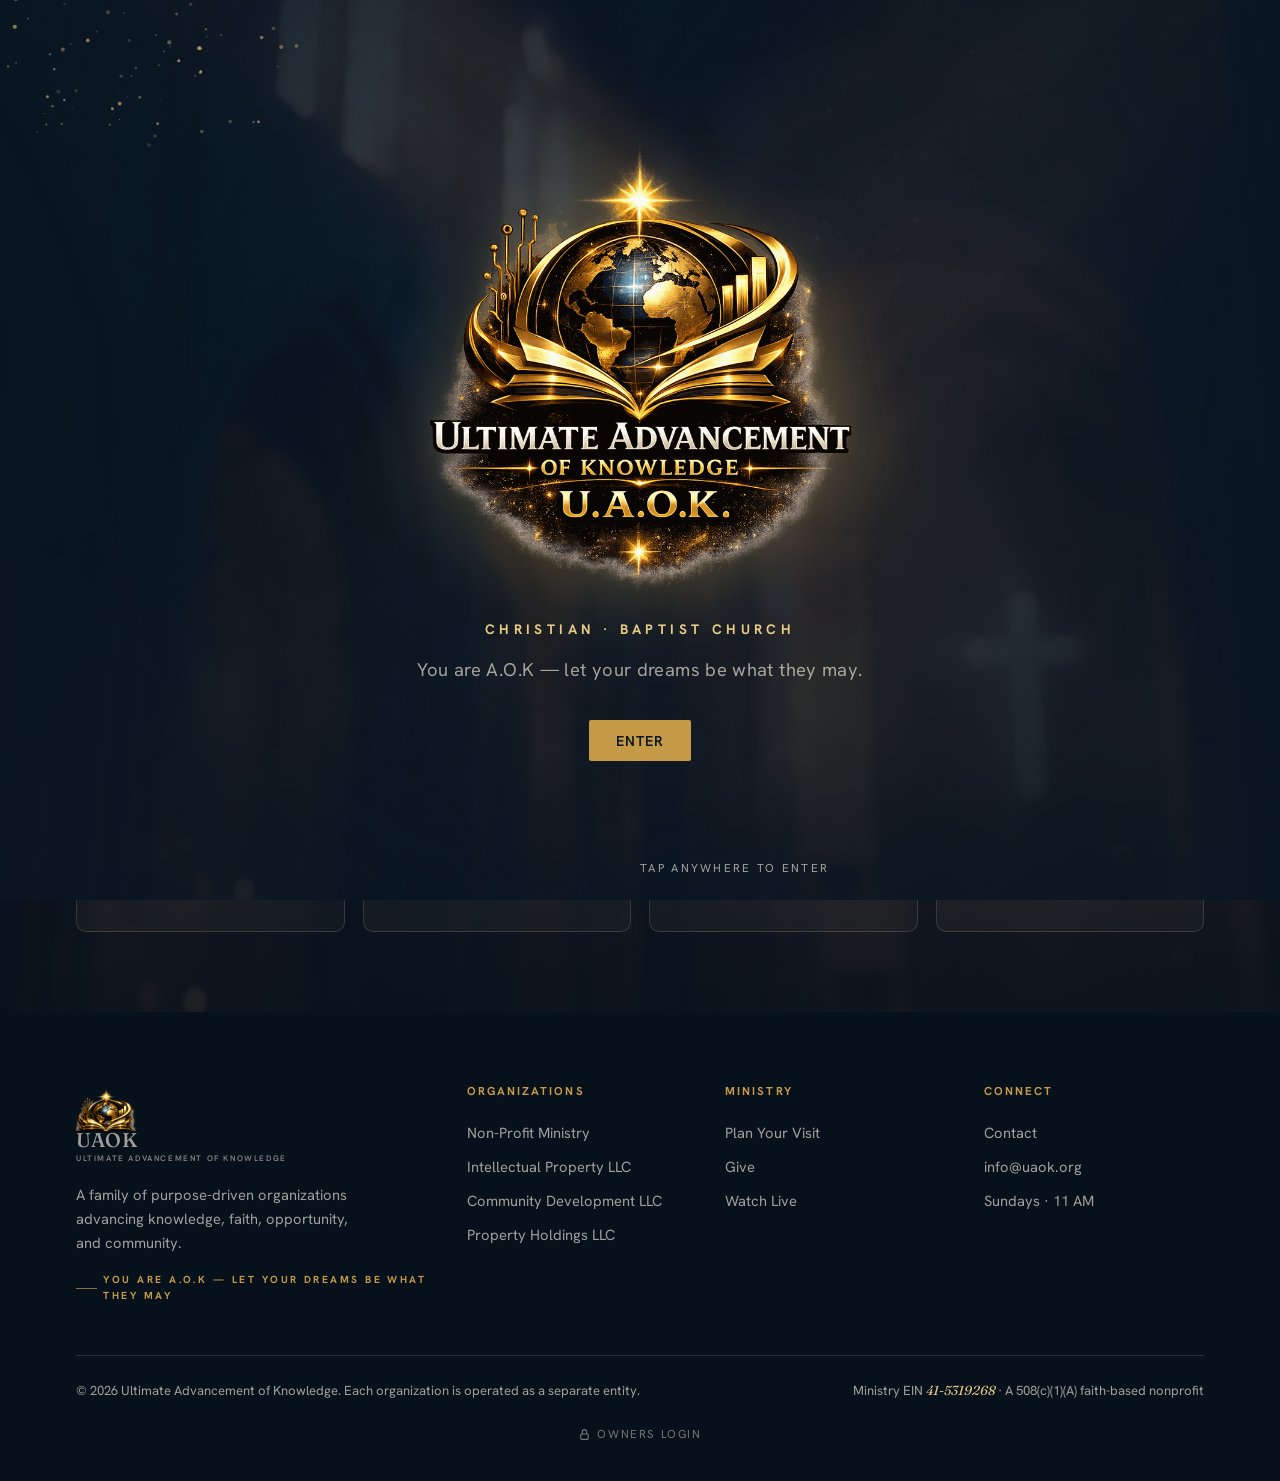
==== commit 0f92ec84: "Add Owners Login link to the CRM at the bottom of the site Co-Authored-By: Claude Opus 5.5 <noreply@" ====
--- a/index.html
+++ b/index.html
@@ -265,6 +265,9 @@
 .fabout p{color:var(--cream-mute);font-size:.92rem;margin:16px 0;max-width:34ch}
 .fbottom{display:flex;justify-content:space-between;align-items:center;flex-wrap:wrap;gap:14px;margin-top:50px;padding-top:24px;border-top:1px solid var(--line-d)}
 .fbottom small{color:var(--cream-mute);font-size:.82rem}
+.fowner{text-align:center;margin-top:22px}
+.fowner a{display:inline-flex;align-items:center;gap:6px;color:var(--cream-mute);font-size:.72rem;letter-spacing:.14em;text-transform:uppercase;opacity:.7;transition:.2s}
+.fowner a:hover{color:var(--gold-2);opacity:1}
 .fein{font-family:var(--serif);font-style:italic;color:var(--gold-2)}
 
 /* ===== APPS PAGE ===== */
@@ -984,6 +987,12 @@
       <small>© 2026 Ultimate Advancement of Knowledge. Each organization is operated as a separate entity.</small>
       <small>Ministry EIN <span class="fein">41-5319268</span> · A 508(c)(1)(A) faith-based nonprofit</small>
     </div>
+    <div class="fowner">
+      <a href="https://mega-app-production-8fd8.up.railway.app/admin/login" target="_blank" rel="noopener">
+        <svg viewBox="0 0 24 24" width="13" height="13" fill="none" stroke="currentColor" stroke-width="2" aria-hidden="true"><rect x="5" y="11" width="14" height="10" rx="2"/><path d="M8 11V7a4 4 0 0 1 8 0v4"/></svg>
+        Owners Login
+      </a>
+    </div>
   </div>
 </footer>
 
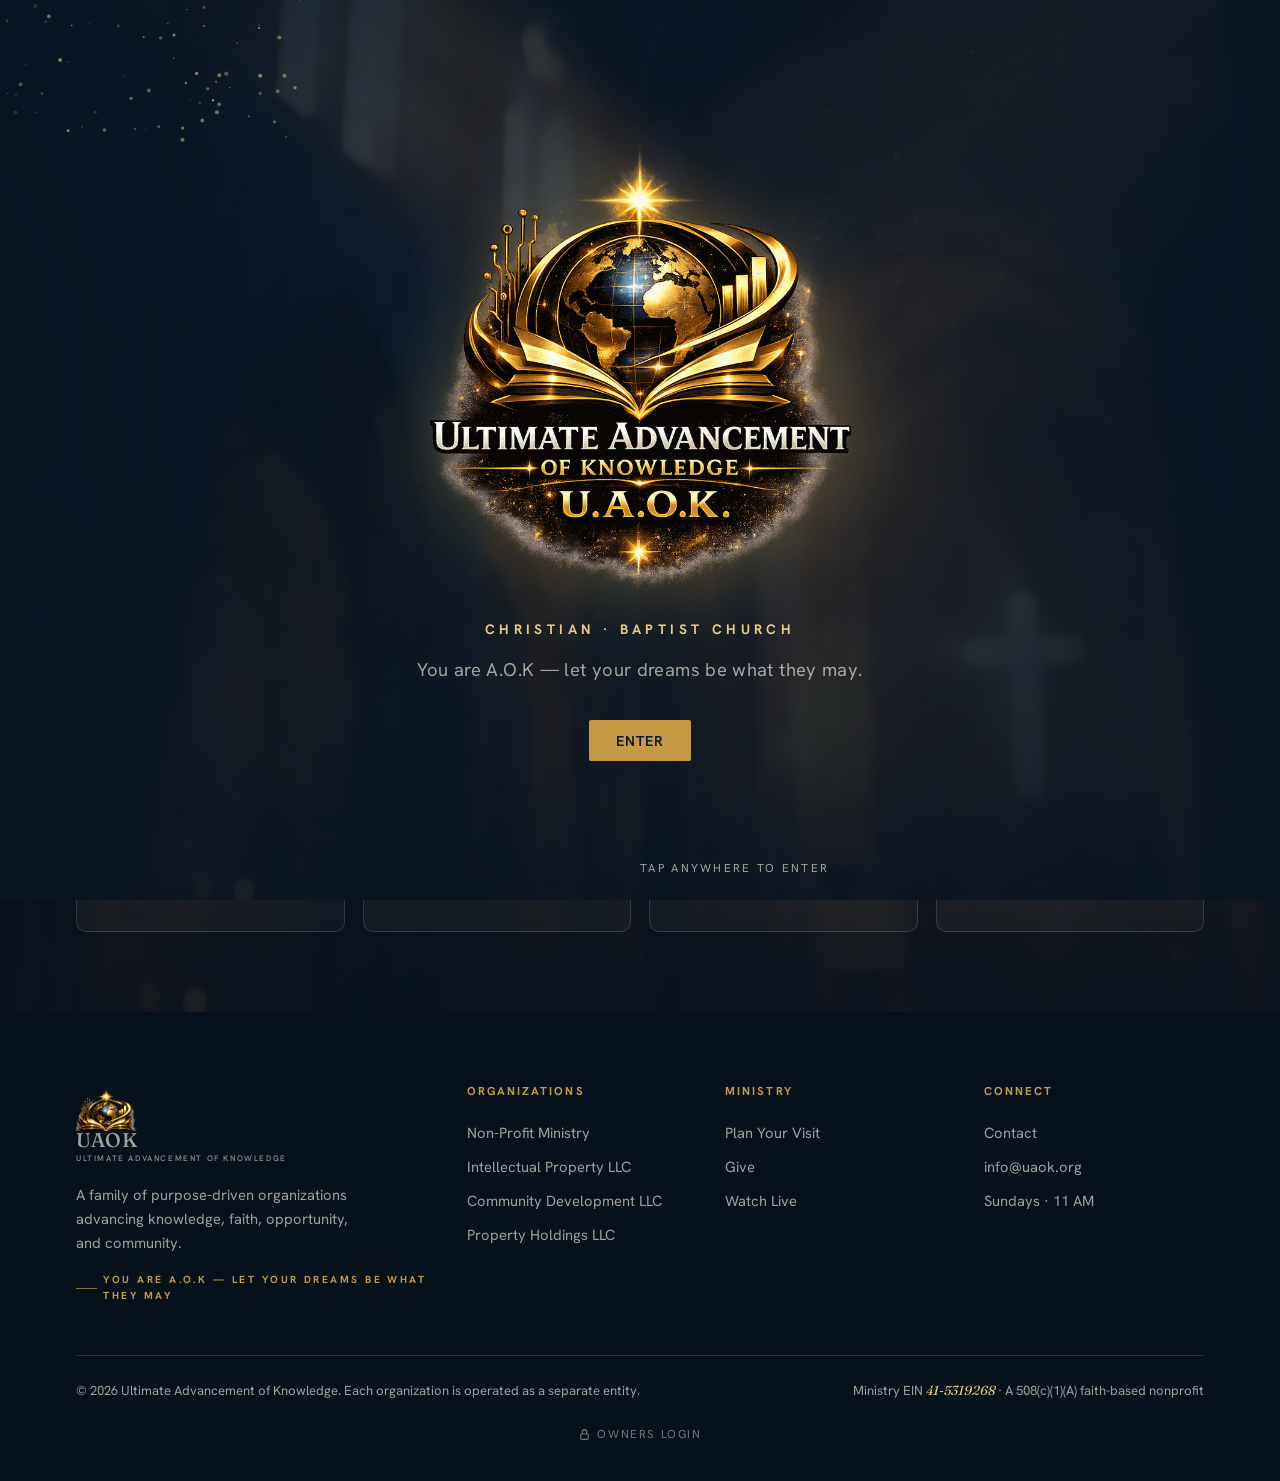
==== commit f34d3a15: "Add Event Planning Services (EPS) page and connect the Contact form - eps.html: web-invitation servi" ====
--- a/index.html
+++ b/index.html
@@ -102,6 +102,12 @@
 .nav-links a{font-size:.85rem;font-weight:600;letter-spacing:.02em;padding:.55em .9em;border-radius:2px;color:var(--cream-mute);transition:.25s;position:relative}
 .nav-links a:hover{color:var(--cream)}
 .nav-links a.on{color:var(--gold-2)}
+.nav-dd{position:relative;display:inline-flex}
+.dd-caret{display:inline-block;width:6px;height:6px;border-right:1.5px solid currentColor;border-bottom:1.5px solid currentColor;transform:rotate(45deg);margin:0 0 3px 7px;opacity:.7}
+.dd-menu{display:none;position:absolute;top:100%;left:0;min-width:230px;padding:8px;background:rgba(8,18,29,.97);backdrop-filter:blur(14px);border:1px solid var(--line-d);border-radius:4px;box-shadow:0 18px 40px -18px rgba(0,0,0,.6);z-index:60}
+.dd-menu::before{content:"";position:absolute;left:0;right:0;top:-10px;height:10px}
+.nav-dd:hover .dd-menu,.nav-dd:focus-within .dd-menu{display:block}
+.dd-menu a{display:block;white-space:nowrap}
 .nav-links a.on::after{content:"";position:absolute;left:.9em;right:.9em;bottom:.28em;height:1px;background:var(--gold)}
 .nav-cta{display:flex;align-items:center;gap:.5rem;margin-left:.6rem}
 .nav-cta .btn{padding:.6em 1.05em;font-size:.82rem}
@@ -238,8 +244,8 @@
 .cgrid{display:grid;grid-template-columns:1fr 1fr;gap:54px}
 .field{margin-bottom:18px}
 .field label{display:block;font-size:.76rem;font-weight:700;letter-spacing:.08em;text-transform:uppercase;color:var(--text-soft);margin-bottom:7px}
-.field input,.field textarea{width:100%;padding:.85em 1em;border:1px solid var(--line-l);border-radius:3px;background:var(--paper);font-family:inherit;font-size:.96rem;color:var(--ink);transition:.2s}
-.field input:focus,.field textarea:focus{outline:none;border-color:var(--gold);box-shadow:0 0 0 3px var(--gold-soft)}
+.field input,.field textarea,.field select{width:100%;padding:.85em 1em;border:1px solid var(--line-l);border-radius:3px;background:var(--paper);font-family:inherit;font-size:.96rem;color:var(--ink);transition:.2s}
+.field input:focus,.field textarea:focus,.field select:focus{outline:none;border-color:var(--gold);box-shadow:0 0 0 3px var(--gold-soft)}
 .cinfo .row{display:flex;gap:15px;padding:20px 0;border-bottom:1px solid var(--line-l)}
 .cinfo .row:first-child{padding-top:0}
 .cinfo .ic{width:40px;height:40px;border-radius:50%;background:var(--gold-soft);display:flex;align-items:center;justify-content:center;flex:none}
@@ -364,6 +370,9 @@
   .burger{display:flex}
   header.open .nav-links{display:flex;position:absolute;top:100%;left:0;right:0;flex-direction:column;background:rgba(8,18,29,.97);backdrop-filter:blur(14px);padding:14px 26px 20px;gap:0;border-top:1px solid var(--line-d)}
   header.open .nav-links a{padding:.85em 0;width:100%;border-bottom:1px solid var(--line-d)}
+  header.open .nav-dd{flex-direction:column;width:100%}
+  header.open .dd-menu{display:block;position:static;min-width:0;padding:0 0 0 18px;background:none;border:0;box-shadow:none;backdrop-filter:none}
+  header.open .dd-caret{display:none}
 }
 @media(max-width:600px){
   .tri,.steps,.facts{grid-template-columns:1fr}
@@ -694,6 +703,7 @@
           <h3>Our Portfolio</h3>
           <ul class="values">
             <li><span class="tick" data-tick></span><span><b>Software &amp; apps.</b> GSC Tracker, Pick Up, Gun Show Trader, and AI tools.</span></li>
+            <li><span class="tick" data-tick></span><span><b>Event Planning Services (EPS).</b> Custom web invitations for every kind of celebration.</span></li>
             <li><span class="tick" data-tick></span><span><b>Digital brands.</b> Websites and logos across the UAOK family.</span></li>
             <li><span class="tick" data-tick></span><span><b>Protected works.</b> Copyrights and trademarks, formally held.</span></li>
           </ul>
@@ -709,6 +719,7 @@
         <div class="feat rv"><svg class="fi" viewBox="0 0 48 48" fill="none" stroke="currentColor" stroke-width="1.7" stroke-linecap="round" stroke-linejoin="round"><rect x="7" y="9" width="34" height="24" rx="3"/><path d="M14 40h20M20 33v7M28 33v7M14 17l5 5-5 5M25 27h8"/></svg><h4>GSC Tracker</h4><p>A tracking and reporting platform built to keep projects, progress, and performance in view. <em>Details to be finalized.</em></p></div>
         <div class="feat rv"><svg class="fi" viewBox="0 0 48 48" fill="none" stroke="currentColor" stroke-width="1.7" stroke-linecap="round" stroke-linejoin="round"><rect x="14" y="5" width="20" height="38" rx="4"/><path d="M22 38h4"/></svg><h4>Pick Up App</h4><p>A shift-trading and crew-management app for shift workers — trade, track hours, and stay connected. Featured below.</p></div>
         <div class="feat rv"><svg class="fi" viewBox="0 0 48 48" fill="none" stroke="currentColor" stroke-width="1.7" stroke-linecap="round" stroke-linejoin="round"><path d="M8 18h32l-3 22H11z"/><path d="M16 18v-3a8 8 0 0 1 16 0v3"/></svg><h4>Gun Show Trader</h4><p>A marketplace platform connecting the gun-show community of vendors and attendees. <em>Description to be confirmed.</em></p></div>
+        <a href="eps.html" class="feat rv" style="display:block"><svg class="fi" viewBox="0 0 48 48" fill="none" stroke="currentColor" stroke-width="1.7" stroke-linecap="round" stroke-linejoin="round"><rect x="8" y="14" width="32" height="24" rx="3"/><path d="M8 17l16 11 16-11M24 6v4M16 9l2 3M32 9l-2 3"/></svg><h4>Event Planning Services</h4><p>EPS designs custom web invitations with RSVP, countdowns, video shout-outs, and QR tickets. <em>See the service →</em></p></a>
         <div class="feat rv"><svg class="fi" viewBox="0 0 48 48" fill="none" stroke="currentColor" stroke-width="1.7" stroke-linecap="round" stroke-linejoin="round"><circle cx="24" cy="24" r="7"/><path d="M24 4v6M24 38v6M4 24h6M38 24h6M10 10l4 4M34 34l-4-4M38 10l-4 4M10 38l4-4"/></svg><h4>AI Software</h4><p>Custom AI tools that automate work and put advanced technology within reach of the mission.</p></div>
         <div class="feat rv"><svg class="fi" viewBox="0 0 48 48" fill="none" stroke="currentColor" stroke-width="1.7" stroke-linecap="round" stroke-linejoin="round"><circle cx="24" cy="24" r="18"/><path d="M6 24h36M24 6c5 5 5 31 0 36M24 6c-5 5-5 31 0 36"/></svg><h4>Websites</h4><p>Design and development of professional websites across the UAOK family of organizations.</p></div>
         <div class="feat rv"><svg class="fi" viewBox="0 0 48 48" fill="none" stroke="currentColor" stroke-width="1.7" stroke-linecap="round" stroke-linejoin="round"><circle cx="24" cy="24" r="9"/><path d="M24 6l3 6-3 3-3-3zM24 42l3-6-3-3-3 3zM6 24l6 3 3-3-3-3zM42 24l-6 3-3-3 3-3z"/></svg><h4>Logos</h4><p>Original brand marks and visual identities created and owned within the portfolio.</p></div>
@@ -744,6 +755,24 @@
     </div>
   </section>
 
+  <!-- Featured: Event Planning Services -->
+  <section class="band paper">
+    <div class="wrap split">
+      <div class="rv">
+        <span class="eyebrow">New Service · EPS</span>
+        <h2 style="font-size:clamp(1.9rem,3.6vw,2.7rem);margin-top:16px;font-weight:360">Event Planning Services</h2>
+        <div class="prose" style="margin-top:22px">
+          <p>Custom web invitations for birthdays, weddings, showers, graduations, retirements, and community events. Guests open one link to see the details, RSVP, count down to the day, and send video and photo shout-outs. Hosts manage everything from a private dashboard.</p>
+        </div>
+        <div class="hero-cta" style="margin-top:22px;justify-content:flex-start"><a href="eps.html" class="btn btn--gold">Explore EPS <span class="arw">→</span></a></div>
+      </div>
+      <div class="rv"><div style="display:flex;gap:14px;justify-content:center">
+        <img src="eps-sample-superhero.jpg" alt="Sample superhero birthday web invitation" loading="lazy" style="width:44%;max-width:210px;border-radius:14px;box-shadow:0 24px 50px -24px rgba(10,22,34,.5)">
+        <img src="eps-sample-elegant.jpg" alt="Sample elegant wedding web invitation" loading="lazy" style="width:44%;max-width:210px;border-radius:14px;box-shadow:0 24px 50px -24px rgba(10,22,34,.5);margin-top:34px">
+      </div></div>
+    </div>
+  </section>
+
   <section class="cta">
     <div class="rays" data-rays></div>
     <div class="wrap rv">
@@ -929,11 +958,17 @@
       <div class="rv">
         <span class="eyebrow">Send a Message</span>
         <h2 style="font-size:1.9rem;margin:14px 0 26px;font-weight:400">Say hello.</h2>
-        <div class="field"><label>Name</label><input type="text" id="cn" placeholder="Your name"></div>
-        <div class="field"><label>Email</label><input type="email" id="ce" placeholder="you@email.com"></div>
+        <div class="field"><label>Name</label><input type="text" id="cn" placeholder="Your name" autocomplete="name"></div>
+        <div class="field"><label>Email</label><input type="email" id="ce" placeholder="you@email.com" autocomplete="email"></div>
+        <div class="field"><label>Phone <span style="opacity:.6;font-weight:400">(optional)</span></label><input type="tel" id="cp" placeholder="(555) 555-5555" autocomplete="tel"></div>
+        <div class="field"><label>Topic</label><select id="ct">
+          <option>General</option><option>Event Planning Services</option><option>Ministry</option>
+          <option>Intellectual Property</option><option>Community Development</option><option>Property Holdings</option><option>Giving</option>
+        </select></div>
         <div class="field"><label>Message</label><textarea id="cm" rows="4" placeholder="How can we pray for you or help?"></textarea></div>
-        <button class="btn btn--gold" onclick="sendMsg()">Send Message <span class="arw">→</span></button>
-        <p class="note" id="cNote">Thanks — your message is ready. Connect this form to an email service to receive submissions live.</p>
+        <input type="text" id="cw" tabindex="-1" autocomplete="off" aria-hidden="true" style="position:absolute;left:-9999px;width:1px;height:1px;opacity:0">
+        <button class="btn btn--gold" id="cBtn" onclick="sendMsg()">Send Message <span class="arw">→</span></button>
+        <p class="note" id="cNote"></p>
       </div>
       <div class="cinfo rv">
         <span class="eyebrow">Reach Us</span>
@@ -1079,7 +1114,9 @@
 };
 function setNav(entity,id){
   const cfg=NAV[entity]||NAV.portal;
-  navLinks.innerHTML=cfg.links.map(([h,l])=>`<a href="${h}" data-nav>${l}</a>`).join('');
+  navLinks.innerHTML=cfg.links.map(([h,l])=>h==='#ip'
+    ?`<span class="nav-dd"><a href="${h}" data-nav>${l}<span class="dd-caret" aria-hidden="true"></span></a><span class="dd-menu"><a href="eps.html">Event Planning Services</a></span></span>`
+    :`<a href="${h}" data-nav>${l}</a>`).join('');
   navCta.innerHTML=cfg.cta;
   const active=(entity==='ministry')?('#'+id):('#'+id);
   navLinks.querySelectorAll('a').forEach(a=>a.classList.toggle('on',a.getAttribute('href')===active));
@@ -1129,9 +1166,28 @@
 document.querySelectorAll('.give-card .amt').forEach(a=>a.addEventListener('click',()=>{document.querySelectorAll('.give-card .amt').forEach(x=>x.classList.remove('sel'));a.classList.add('sel');}));
 document.getElementById('giveBtn').addEventListener('click',e=>{e.preventDefault();document.getElementById('giveNote').classList.add('show');});
 
-function sendMsg(){const n=(document.getElementById('cn').value||'').trim();const el=document.getElementById('cNote');el.classList.add('show');el.textContent=n?('Thank you, '+n.split(' ')[0]+' — your message is ready to send. Connect this form to an email service to receive it live.'):'Thanks — your message is ready. Connect this form to an email service to receive submissions live.';}
+const MSG_URL='https://mega-app-production-8fd8.up.railway.app/track/message';
+const EPS_HINT='Tell us about your event: the type (birthday, wedding, graduation...), the date, about how many guests, and anything special you want on the invitation.';
+function applyTopic(){const t=new URLSearchParams(location.search).get('topic');if(t==='eps'){const sel=document.getElementById('ct');sel.value='Event Planning Services';document.getElementById('cm').placeholder=EPS_HINT;}}
+document.addEventListener('change',e=>{if(e.target&&e.target.id==='ct')document.getElementById('cm').placeholder=e.target.value==='Event Planning Services'?EPS_HINT:'How can we pray for you or help?';});
+async function sendMsg(){
+  const v=id=>(document.getElementById(id).value||'').trim();
+  const el=document.getElementById('cNote'),btn=document.getElementById('cBtn');
+  const body={name:v('cn'),email:v('ce'),phone:v('cp'),topic:v('ct'),message:v('cm'),website:v('cw')};
+  el.classList.add('show');
+  if(!body.name||!body.message||!(body.email||body.phone)){el.textContent='Please add your name, a message, and an email or phone number so we can reply.';return;}
+  btn.disabled=true;el.textContent='Sending…';
+  try{
+    const r=await fetch(MSG_URL,{method:'POST',headers:{'Content-Type':'text/plain'},body:JSON.stringify(body)});
+    const d=await r.json().catch(()=>({}));
+    if(r.ok&&d.ok){el.textContent='Thank you, '+body.name.split(' ')[0]+'! Your message was sent. We\'ll get back to you soon.';['cn','ce','cp','cm'].forEach(id=>document.getElementById(id).value='');}
+    else el.textContent=d.error||(r.status===429?'Too many messages at once. Please try again in a few minutes.':'Sorry, that didn\'t send. Please email us at info@uaok.org.');
+  }catch(e){el.textContent='Sorry, that didn\'t send. Please email us at info@uaok.org.';}
+  btn.disabled=false;
+}
 
 /* ---------- init ---------- */
+applyTopic();
 go((location.hash||'#portal').slice(1));
 if(reduce){document.body.classList.remove('locked');}
 </script>
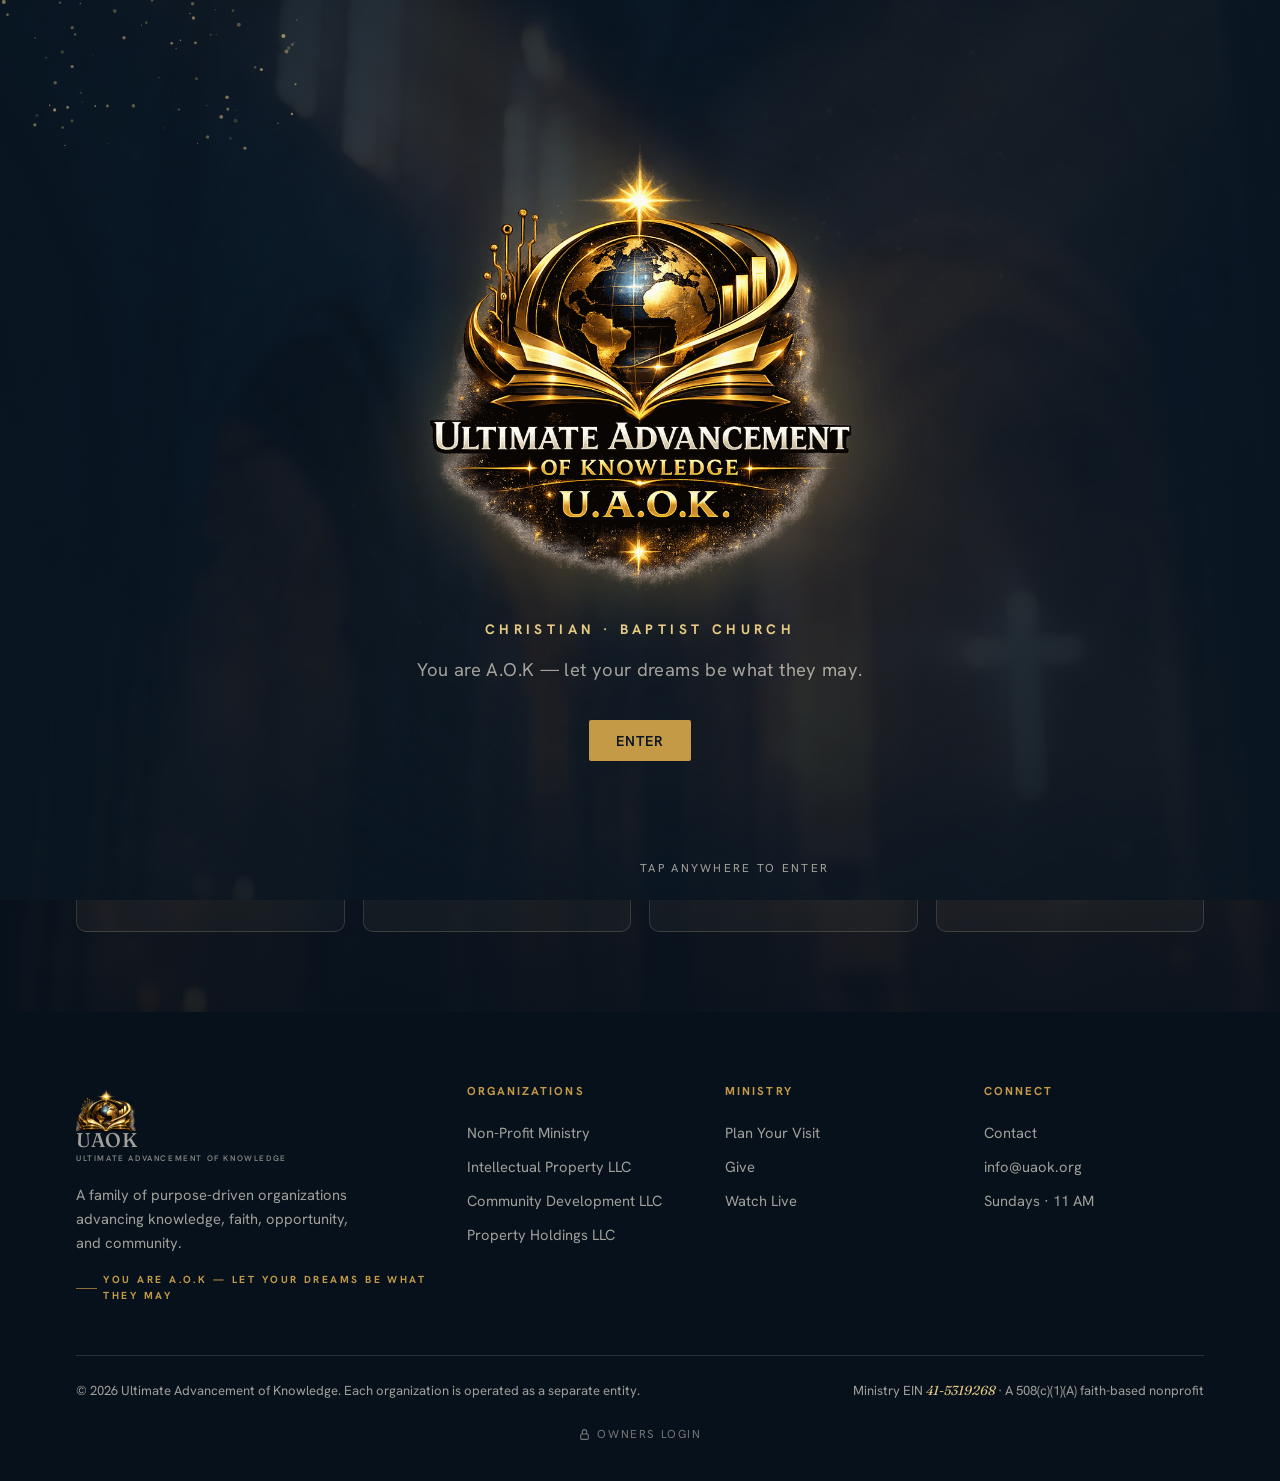
==== commit 4815c87a: "Add BatMaineInfluencer page under Intellectual Property: selfie -> looks -> talking-video demo, pric" ====
--- a/index.html
+++ b/index.html
@@ -704,6 +704,7 @@
           <ul class="values">
             <li><span class="tick" data-tick></span><span><b>Software &amp; apps.</b> GSC Tracker, Pick Up, Gun Show Trader, and AI tools.</span></li>
             <li><span class="tick" data-tick></span><span><b>Event Planning Services (EPS).</b> Custom web invitations for every kind of celebration.</span></li>
+            <li><span class="tick" data-tick></span><span><b>BatMaineInfluencer.</b> An AI content studio that turns a selfie into posts and talking videos.</span></li>
             <li><span class="tick" data-tick></span><span><b>Digital brands.</b> Websites and logos across the UAOK family.</span></li>
             <li><span class="tick" data-tick></span><span><b>Protected works.</b> Copyrights and trademarks, formally held.</span></li>
           </ul>
@@ -720,6 +721,7 @@
         <div class="feat rv"><svg class="fi" viewBox="0 0 48 48" fill="none" stroke="currentColor" stroke-width="1.7" stroke-linecap="round" stroke-linejoin="round"><rect x="14" y="5" width="20" height="38" rx="4"/><path d="M22 38h4"/></svg><h4>Pick Up App</h4><p>A shift-trading and crew-management app for shift workers — trade, track hours, and stay connected. Featured below.</p></div>
         <div class="feat rv"><svg class="fi" viewBox="0 0 48 48" fill="none" stroke="currentColor" stroke-width="1.7" stroke-linecap="round" stroke-linejoin="round"><path d="M8 18h32l-3 22H11z"/><path d="M16 18v-3a8 8 0 0 1 16 0v3"/></svg><h4>Gun Show Trader</h4><p>A marketplace platform connecting the gun-show community of vendors and attendees. <em>Description to be confirmed.</em></p></div>
         <a href="eps.html" class="feat rv" style="display:block"><svg class="fi" viewBox="0 0 48 48" fill="none" stroke="currentColor" stroke-width="1.7" stroke-linecap="round" stroke-linejoin="round"><rect x="8" y="14" width="32" height="24" rx="3"/><path d="M8 17l16 11 16-11M24 6v4M16 9l2 3M32 9l-2 3"/></svg><h4>Event Planning Services</h4><p>EPS designs custom web invitations with RSVP, countdowns, video shout-outs, and QR tickets. <em>See the service →</em></p></a>
+        <a href="influencer.html" class="feat rv" style="display:block"><svg class="fi" viewBox="0 0 48 48" fill="none" stroke="currentColor" stroke-width="1.7" stroke-linecap="round" stroke-linejoin="round"><rect x="14" y="5" width="20" height="38" rx="4"/><circle cx="24" cy="18" r="5"/><path d="M17 32c1.5-4 4-6 7-6s5.5 2 7 6M22 38h4"/></svg><h4>BatMaineInfluencer</h4><p>An AI content studio for creators: one selfie becomes new looks, talking videos in your voice, and captioned posts. <em>See the studio →</em></p></a>
         <div class="feat rv"><svg class="fi" viewBox="0 0 48 48" fill="none" stroke="currentColor" stroke-width="1.7" stroke-linecap="round" stroke-linejoin="round"><circle cx="24" cy="24" r="7"/><path d="M24 4v6M24 38v6M4 24h6M38 24h6M10 10l4 4M34 34l-4-4M38 10l-4 4M10 38l4-4"/></svg><h4>AI Software</h4><p>Custom AI tools that automate work and put advanced technology within reach of the mission.</p></div>
         <div class="feat rv"><svg class="fi" viewBox="0 0 48 48" fill="none" stroke="currentColor" stroke-width="1.7" stroke-linecap="round" stroke-linejoin="round"><circle cx="24" cy="24" r="18"/><path d="M6 24h36M24 6c5 5 5 31 0 36M24 6c-5 5-5 31 0 36"/></svg><h4>Websites</h4><p>Design and development of professional websites across the UAOK family of organizations.</p></div>
         <div class="feat rv"><svg class="fi" viewBox="0 0 48 48" fill="none" stroke="currentColor" stroke-width="1.7" stroke-linecap="round" stroke-linejoin="round"><circle cx="24" cy="24" r="9"/><path d="M24 6l3 6-3 3-3-3zM24 42l3-6-3-3-3 3zM6 24l6 3 3-3-3-3zM42 24l-6 3-3-3 3-3z"/></svg><h4>Logos</h4><p>Original brand marks and visual identities created and owned within the portfolio.</p></div>
@@ -1168,7 +1170,8 @@
 
 const MSG_URL='https://mega-app-production-8fd8.up.railway.app/track/message';
 const EPS_HINT='Tell us about your event: the type (birthday, wedding, graduation...), the date, about how many guests, and anything special you want on the invitation.';
-function applyTopic(){const t=new URLSearchParams(location.search).get('topic');if(t==='eps'){const sel=document.getElementById('ct');sel.value='Event Planning Services';document.getElementById('cm').placeholder=EPS_HINT;}}
+const INFLUENCER_HINT='BatMaineInfluencer order: which level do you want (Do it yourself, Setup help, Done for you, plus Monthly care?) and do you have a Mac?';
+function applyTopic(){const t=new URLSearchParams(location.search).get('topic');if(t==='eps'){const sel=document.getElementById('ct');sel.value='Event Planning Services';document.getElementById('cm').placeholder=EPS_HINT;}if(t==='influencer'){const sel=document.getElementById('ct');sel.value='Intellectual Property';document.getElementById('cm').placeholder=INFLUENCER_HINT;}}
 document.addEventListener('change',e=>{if(e.target&&e.target.id==='ct')document.getElementById('cm').placeholder=e.target.value==='Event Planning Services'?EPS_HINT:'How can we pray for you or help?';});
 async function sendMsg(){
   const v=id=>(document.getElementById(id).value||'').trim();
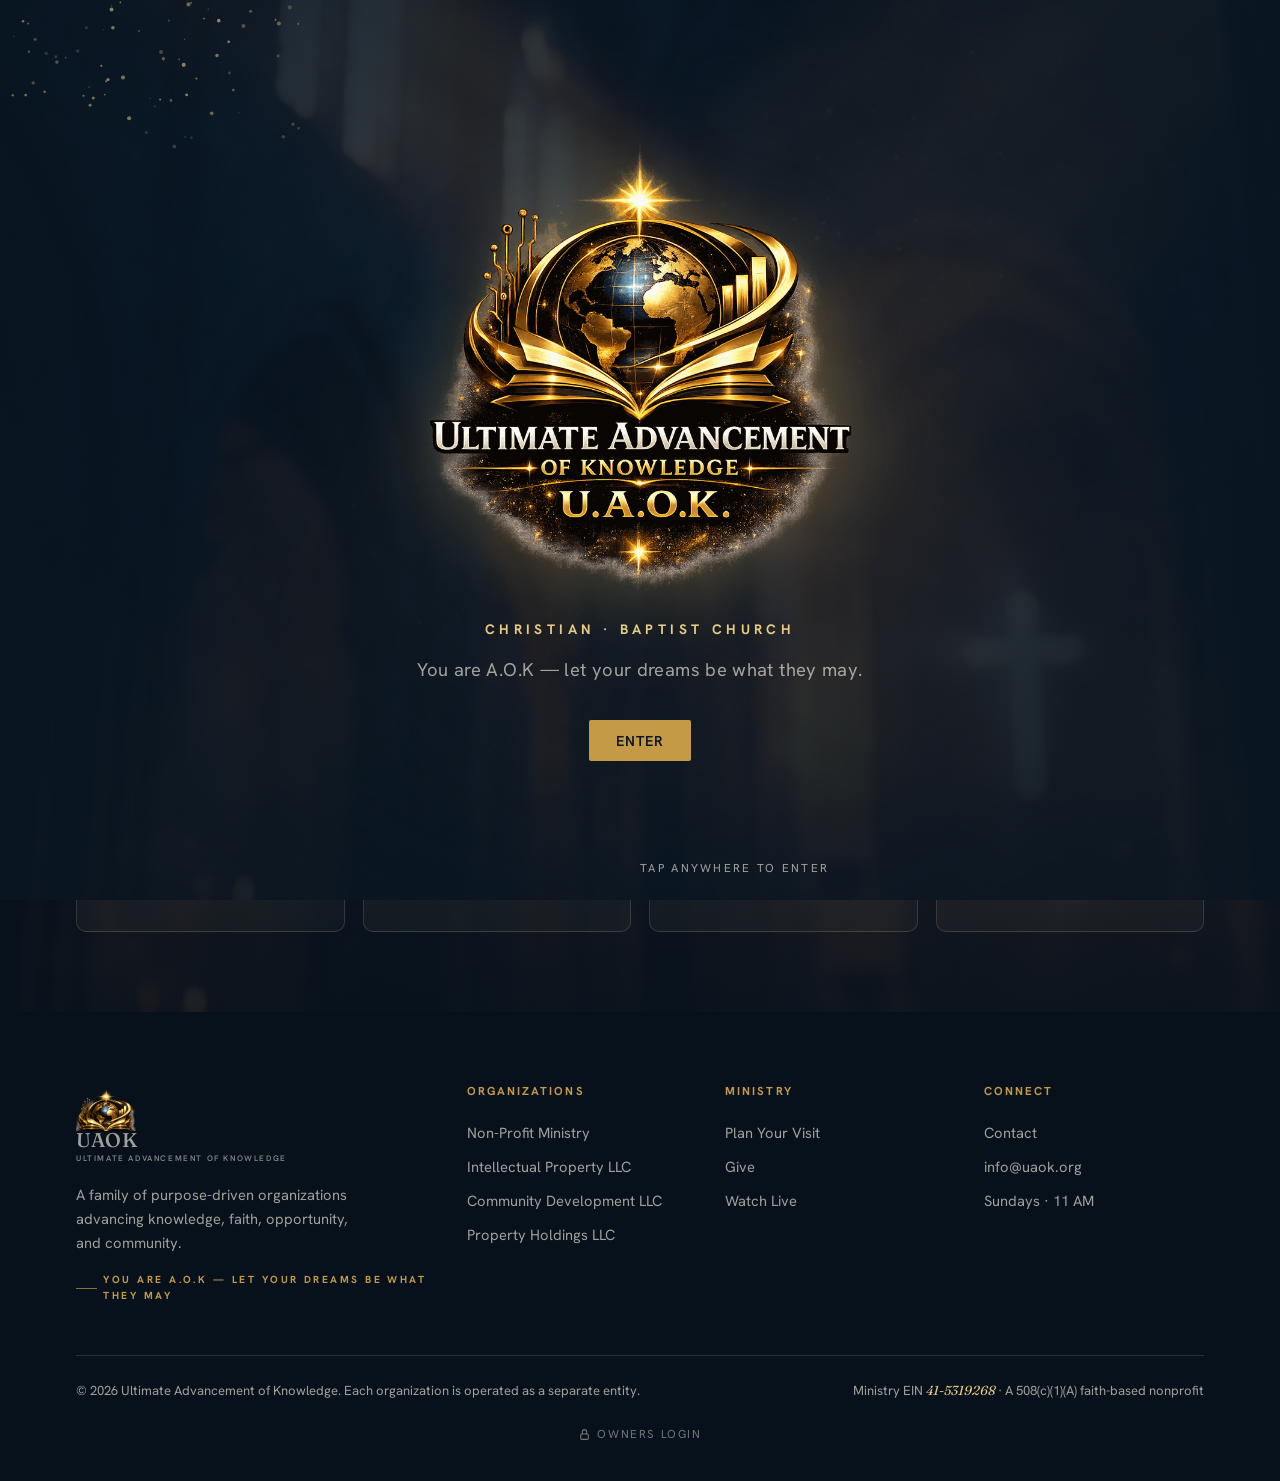
==== commit f2e8684f: "Top bar: BatMaineInfluencer in the Intellectual Property dropdown, under Event Planning Services Co-" ====
--- a/index.html
+++ b/index.html
@@ -1117,7 +1117,7 @@
 function setNav(entity,id){
   const cfg=NAV[entity]||NAV.portal;
   navLinks.innerHTML=cfg.links.map(([h,l])=>h==='#ip'
-    ?`<span class="nav-dd"><a href="${h}" data-nav>${l}<span class="dd-caret" aria-hidden="true"></span></a><span class="dd-menu"><a href="eps.html">Event Planning Services</a></span></span>`
+    ?`<span class="nav-dd"><a href="${h}" data-nav>${l}<span class="dd-caret" aria-hidden="true"></span></a><span class="dd-menu"><a href="eps.html">Event Planning Services</a><a href="influencer.html">BatMaineInfluencer</a></span></span>`
     :`<a href="${h}" data-nav>${l}</a>`).join('');
   navCta.innerHTML=cfg.cta;
   const active=(entity==='ministry')?('#'+id):('#'+id);
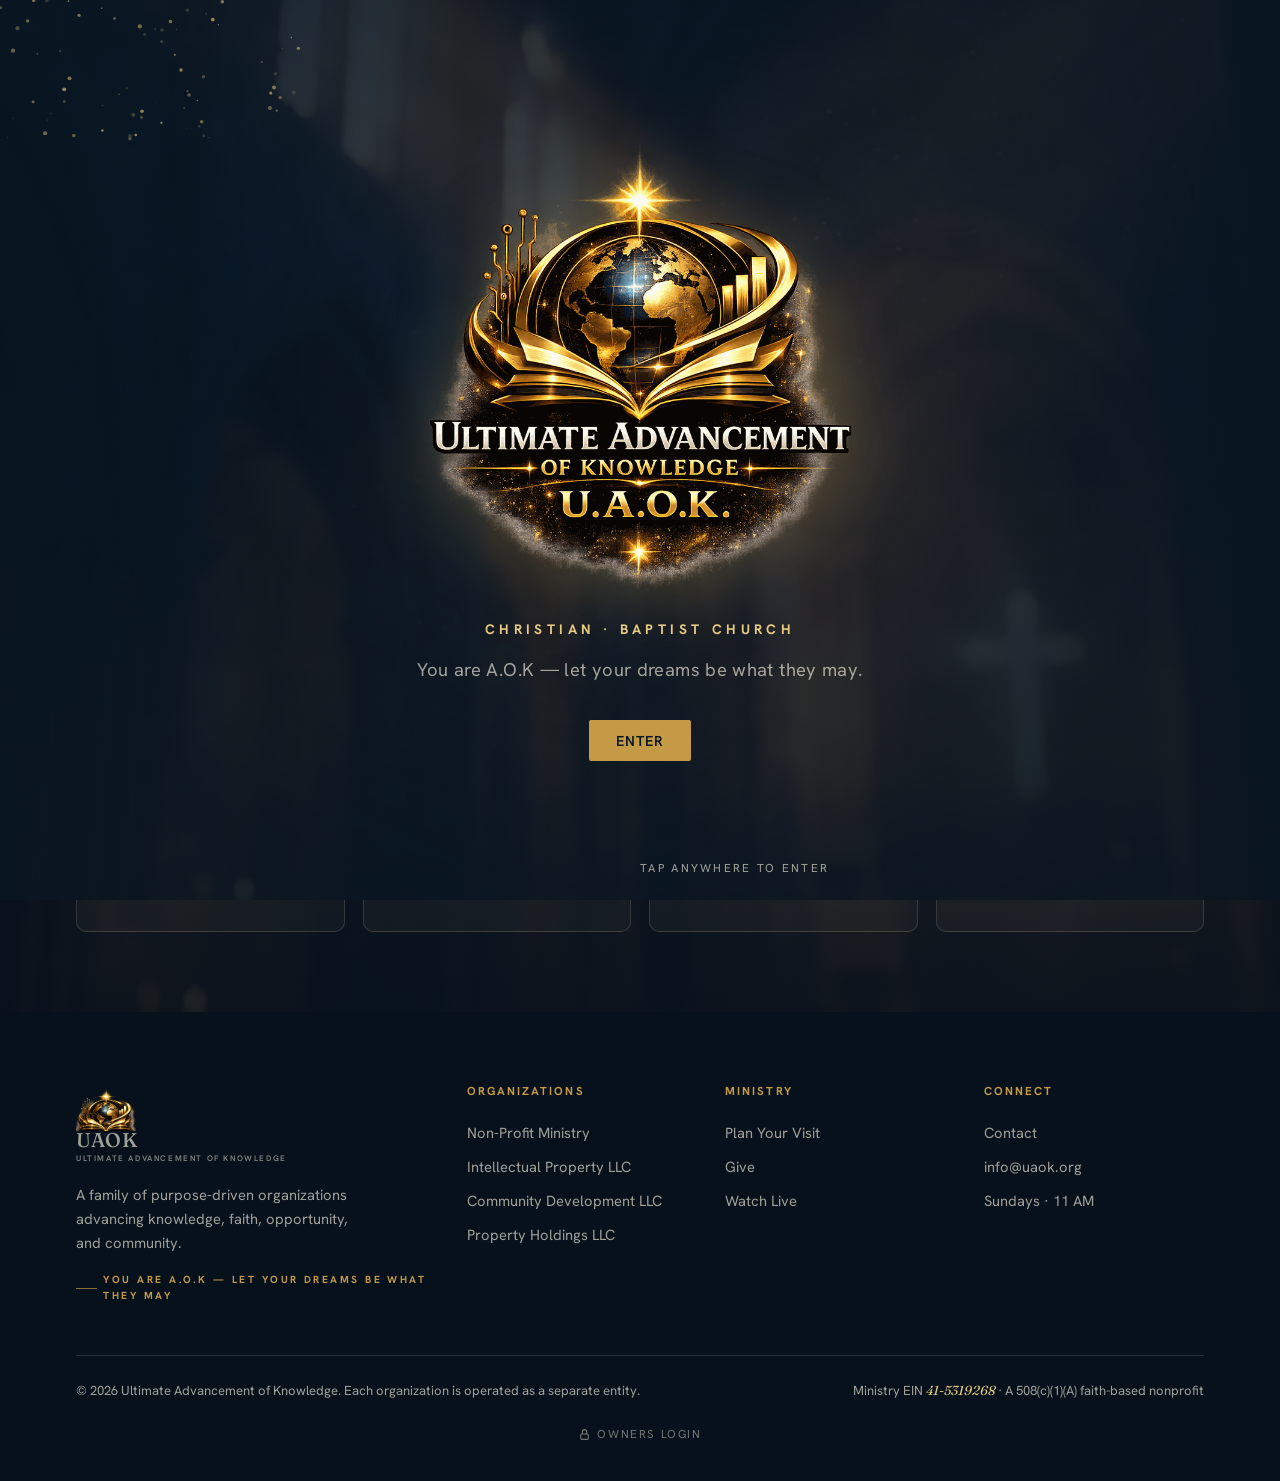
==== commit f688d7a6: "IP menu: 6 BatMaine product pages (Researcher, Avatar, CRM, Text Scheduling, DJ App, Kids Learning G" ====
--- a/index.html
+++ b/index.html
@@ -722,6 +722,12 @@
         <div class="feat rv"><svg class="fi" viewBox="0 0 48 48" fill="none" stroke="currentColor" stroke-width="1.7" stroke-linecap="round" stroke-linejoin="round"><path d="M8 18h32l-3 22H11z"/><path d="M16 18v-3a8 8 0 0 1 16 0v3"/></svg><h4>Gun Show Trader</h4><p>A marketplace platform connecting the gun-show community of vendors and attendees. <em>Description to be confirmed.</em></p></div>
         <a href="eps.html" class="feat rv" style="display:block"><svg class="fi" viewBox="0 0 48 48" fill="none" stroke="currentColor" stroke-width="1.7" stroke-linecap="round" stroke-linejoin="round"><rect x="8" y="14" width="32" height="24" rx="3"/><path d="M8 17l16 11 16-11M24 6v4M16 9l2 3M32 9l-2 3"/></svg><h4>Event Planning Services</h4><p>EPS designs custom web invitations with RSVP, countdowns, video shout-outs, and QR tickets. <em>See the service →</em></p></a>
         <a href="influencer.html" class="feat rv" style="display:block"><svg class="fi" viewBox="0 0 48 48" fill="none" stroke="currentColor" stroke-width="1.7" stroke-linecap="round" stroke-linejoin="round"><rect x="14" y="5" width="20" height="38" rx="4"/><circle cx="24" cy="18" r="5"/><path d="M17 32c1.5-4 4-6 7-6s5.5 2 7 6M22 38h4"/></svg><h4>BatMaineInfluencer</h4><p>An AI content studio for creators: one selfie becomes new looks, talking videos in your voice, and captioned posts. <em>See the studio →</em></p></a>
+        <a href="researcher.html" class="feat rv" style="display:block"><svg class="fi" viewBox="0 0 48 48" fill="none" stroke="currentColor" stroke-width="1.7" stroke-linecap="round" stroke-linejoin="round"><circle cx="21" cy="21" r="12"/><path d="M30 30l11 11M16 21h10M21 16v10"/></svg><h4>BatMaineResearcher</h4><p>An AI research team: sources found, checked, and challenged before a plain-English report. <em>See how it works →</em></p></a>
+        <a href="avatar.html" class="feat rv" style="display:block"><svg class="fi" viewBox="0 0 48 48" fill="none" stroke="currentColor" stroke-width="1.7" stroke-linecap="round" stroke-linejoin="round"><rect x="7" y="9" width="34" height="30" rx="3"/><circle cx="24" cy="21" r="5"/><path d="M15 39c1.5-6 5-9 9-9s7.5 3 9 9"/></svg><h4>BatMaineAvatar</h4><p>Done-for-you social posts: your website or idea becomes pictures, videos and a posting calendar. <em>See the plans →</em></p></a>
+        <a href="crm.html" class="feat rv" style="display:block"><svg class="fi" viewBox="0 0 48 48" fill="none" stroke="currentColor" stroke-width="1.7" stroke-linecap="round" stroke-linejoin="round"><rect x="6" y="9" width="36" height="28" rx="3"/><path d="M6 16h36M14 26h8M14 31h14M32 24v8"/></svg><h4>BatMaineCRM</h4><p>A business website plus a private customer book: leads, bookings, payments and a live dashboard. <em>See what's included →</em></p></a>
+        <a href="text-scheduling.html" class="feat rv" style="display:block"><svg class="fi" viewBox="0 0 48 48" fill="none" stroke="currentColor" stroke-width="1.7" stroke-linecap="round" stroke-linejoin="round"><path d="M8 10h32v22H20l-8 7v-7H8z"/><path d="M16 21h16M16 26h9"/></svg><h4>BatMaine Text Scheduling</h4><p>Clients text or DM a word like HAIRCUT, pick a time and reply YES. Booked. <em>See it work →</em></p></a>
+        <a href="dj.html" class="feat rv" style="display:block"><svg class="fi" viewBox="0 0 48 48" fill="none" stroke="currentColor" stroke-width="1.7" stroke-linecap="round" stroke-linejoin="round"><circle cx="24" cy="24" r="16"/><circle cx="24" cy="24" r="4"/><path d="M24 8v6M38 30l-5-2"/></svg><h4>BatMaine DJ App</h4><p>A DJ's own party app: requests with votes, tips, QR tickets, photo booth and the big screen. <em>See the app →</em></p></a>
+        <a href="kids-game.html" class="feat rv" style="display:block"><svg class="fi" viewBox="0 0 48 48" fill="none" stroke="currentColor" stroke-width="1.7" stroke-linecap="round" stroke-linejoin="round"><rect x="6" y="15" width="36" height="20" rx="10"/><path d="M15 21v8M11 25h8"/><circle cx="31" cy="23" r="1.5"/><circle cx="35" cy="27" r="1.5"/></svg><h4>BatMaine Kids Learning Game</h4><p>Your child becomes a cartoon host in their own learning game: words, math, reading and money. <em>See the game →</em></p></a>
         <div class="feat rv"><svg class="fi" viewBox="0 0 48 48" fill="none" stroke="currentColor" stroke-width="1.7" stroke-linecap="round" stroke-linejoin="round"><circle cx="24" cy="24" r="7"/><path d="M24 4v6M24 38v6M4 24h6M38 24h6M10 10l4 4M34 34l-4-4M38 10l-4 4M10 38l4-4"/></svg><h4>AI Software</h4><p>Custom AI tools that automate work and put advanced technology within reach of the mission.</p></div>
         <div class="feat rv"><svg class="fi" viewBox="0 0 48 48" fill="none" stroke="currentColor" stroke-width="1.7" stroke-linecap="round" stroke-linejoin="round"><circle cx="24" cy="24" r="18"/><path d="M6 24h36M24 6c5 5 5 31 0 36M24 6c-5 5-5 31 0 36"/></svg><h4>Websites</h4><p>Design and development of professional websites across the UAOK family of organizations.</p></div>
         <div class="feat rv"><svg class="fi" viewBox="0 0 48 48" fill="none" stroke="currentColor" stroke-width="1.7" stroke-linecap="round" stroke-linejoin="round"><circle cx="24" cy="24" r="9"/><path d="M24 6l3 6-3 3-3-3zM24 42l3-6-3-3-3 3zM6 24l6 3 3-3-3-3zM42 24l-6 3-3-3 3-3z"/></svg><h4>Logos</h4><p>Original brand marks and visual identities created and owned within the portfolio.</p></div>
@@ -1117,7 +1123,7 @@
 function setNav(entity,id){
   const cfg=NAV[entity]||NAV.portal;
   navLinks.innerHTML=cfg.links.map(([h,l])=>h==='#ip'
-    ?`<span class="nav-dd"><a href="${h}" data-nav>${l}<span class="dd-caret" aria-hidden="true"></span></a><span class="dd-menu"><a href="eps.html">Event Planning Services</a><a href="influencer.html">BatMaineInfluencer</a></span></span>`
+    ?`<span class="nav-dd"><a href="${h}" data-nav>${l}<span class="dd-caret" aria-hidden="true"></span></a><span class="dd-menu"><a href="eps.html">Event Planning Services</a><a href="influencer.html">BatMaineInfluencer</a><a href="researcher.html">BatMaineResearcher</a><a href="avatar.html">BatMaineAvatar</a><a href="crm.html">BatMaineCRM</a><a href="text-scheduling.html">BatMaine Text Scheduling</a><a href="dj.html">BatMaine DJ App</a><a href="kids-game.html">BatMaine Kids Learning Game</a></span></span>`
     :`<a href="${h}" data-nav>${l}</a>`).join('');
   navCta.innerHTML=cfg.cta;
   const active=(entity==='ministry')?('#'+id):('#'+id);
@@ -1171,7 +1177,15 @@
 const MSG_URL='https://mega-app-production-8fd8.up.railway.app/track/message';
 const EPS_HINT='Tell us about your event: the type (birthday, wedding, graduation...), the date, about how many guests, and anything special you want on the invitation.';
 const INFLUENCER_HINT='BatMaineInfluencer order: which level do you want (Do it yourself, Setup help, Done for you, plus Monthly care?) and do you have a Mac?';
-function applyTopic(){const t=new URLSearchParams(location.search).get('topic');if(t==='eps'){const sel=document.getElementById('ct');sel.value='Event Planning Services';document.getElementById('cm').placeholder=EPS_HINT;}if(t==='influencer'){const sel=document.getElementById('ct');sel.value='Intellectual Property';document.getElementById('cm').placeholder=INFLUENCER_HINT;}}
+const IP_HINTS={
+  researcher:"BatMaineResearcher order: which one (Quick Report or Deep Dive), and what's your question?",
+  avatar:'BatMaineAvatar order: which plan (Launch Pack, Monthly or Growth), your website, and which apps you post on?',
+  crm:'BatMaineCRM order: which plan (Starter or Business), your business name, and what you sell?',
+  'text-scheduling':'Text Scheduling order: which plan (Starter or Pro), your shop name, how many staff, and what calendar you use now?',
+  dj:'BatMaine DJ App: free demo, Party App or Full Pro? Your DJ name and your Instagram?',
+  'kids-game':"Kids Learning Game order: your child's first name and age, the theme (race cars, castle, space or jungle), and how many children?"
+};
+function applyTopic(){const t=new URLSearchParams(location.search).get('topic');if(t==='eps'){const sel=document.getElementById('ct');sel.value='Event Planning Services';document.getElementById('cm').placeholder=EPS_HINT;}if(t==='influencer'){const sel=document.getElementById('ct');sel.value='Intellectual Property';document.getElementById('cm').placeholder=INFLUENCER_HINT;}if(IP_HINTS[t]){document.getElementById('ct').value='Intellectual Property';document.getElementById('cm').placeholder=IP_HINTS[t];}}
 document.addEventListener('change',e=>{if(e.target&&e.target.id==='ct')document.getElementById('cm').placeholder=e.target.value==='Event Planning Services'?EPS_HINT:'How can we pray for you or help?';});
 async function sendMsg(){
   const v=id=>(document.getElementById(id).value||'').trim();
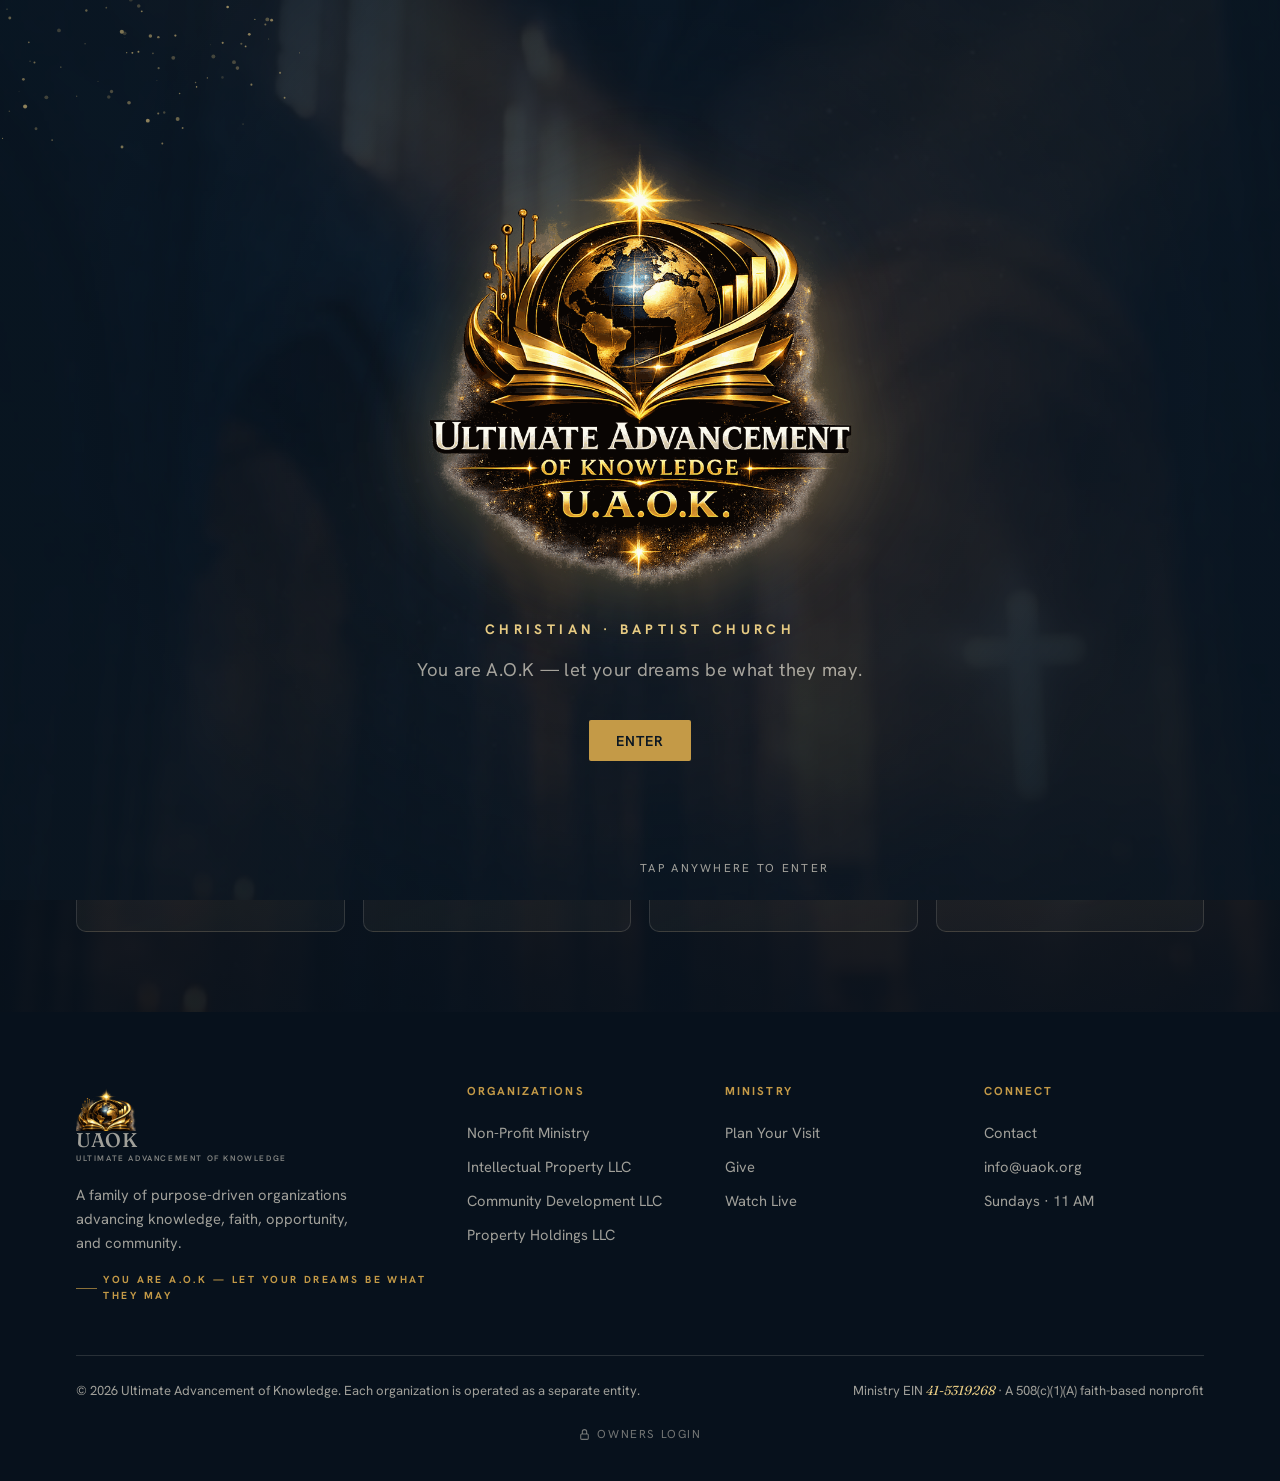
==== commit 38455b86: "Researcher page becomes BatMaine Business Consultation: Starter $49 / Full Outline $99 (new Stripe l" ====
--- a/index.html
+++ b/index.html
@@ -722,7 +722,7 @@
         <div class="feat rv"><svg class="fi" viewBox="0 0 48 48" fill="none" stroke="currentColor" stroke-width="1.7" stroke-linecap="round" stroke-linejoin="round"><path d="M8 18h32l-3 22H11z"/><path d="M16 18v-3a8 8 0 0 1 16 0v3"/></svg><h4>Gun Show Trader</h4><p>A marketplace platform connecting the gun-show community of vendors and attendees. <em>Description to be confirmed.</em></p></div>
         <a href="eps.html" class="feat rv" style="display:block"><svg class="fi" viewBox="0 0 48 48" fill="none" stroke="currentColor" stroke-width="1.7" stroke-linecap="round" stroke-linejoin="round"><rect x="8" y="14" width="32" height="24" rx="3"/><path d="M8 17l16 11 16-11M24 6v4M16 9l2 3M32 9l-2 3"/></svg><h4>Event Planning Services</h4><p>EPS designs custom web invitations with RSVP, countdowns, video shout-outs, and QR tickets. <em>See the service →</em></p></a>
         <a href="influencer.html" class="feat rv" style="display:block"><svg class="fi" viewBox="0 0 48 48" fill="none" stroke="currentColor" stroke-width="1.7" stroke-linecap="round" stroke-linejoin="round"><rect x="14" y="5" width="20" height="38" rx="4"/><circle cx="24" cy="18" r="5"/><path d="M17 32c1.5-4 4-6 7-6s5.5 2 7 6M22 38h4"/></svg><h4>BatMaineInfluencer</h4><p>An AI content studio for creators: one selfie becomes new looks, talking videos in your voice, and captioned posts. <em>See the studio →</em></p></a>
-        <a href="researcher.html" class="feat rv" style="display:block"><svg class="fi" viewBox="0 0 48 48" fill="none" stroke="currentColor" stroke-width="1.7" stroke-linecap="round" stroke-linejoin="round"><circle cx="21" cy="21" r="12"/><path d="M30 30l11 11M16 21h10M21 16v10"/></svg><h4>BatMaineResearcher</h4><p>An AI research team: sources found, checked, and challenged before a plain-English report. <em>See how it works →</em></p></a>
+        <a href="consultation.html" class="feat rv" style="display:block"><svg class="fi" viewBox="0 0 48 48" fill="none" stroke="currentColor" stroke-width="1.7" stroke-linecap="round" stroke-linejoin="round"><rect x="9" y="8" width="30" height="34" rx="3"/><path d="M16 17h16M16 24h16M16 31h9"/><path d="M29 33l3 3 6-7"/></svg><h4>BatMaine Business Consultation</h4><p>An AI consulting team researches your market, money, credit and hurdles, then hands you a business plan with steps. <em>See how it works →</em></p></a>
         <a href="avatar.html" class="feat rv" style="display:block"><svg class="fi" viewBox="0 0 48 48" fill="none" stroke="currentColor" stroke-width="1.7" stroke-linecap="round" stroke-linejoin="round"><rect x="7" y="9" width="34" height="30" rx="3"/><circle cx="24" cy="21" r="5"/><path d="M15 39c1.5-6 5-9 9-9s7.5 3 9 9"/></svg><h4>BatMaineAvatar</h4><p>Done-for-you social posts: your website or idea becomes pictures, videos and a posting calendar. <em>See the plans →</em></p></a>
         <a href="crm.html" class="feat rv" style="display:block"><svg class="fi" viewBox="0 0 48 48" fill="none" stroke="currentColor" stroke-width="1.7" stroke-linecap="round" stroke-linejoin="round"><rect x="6" y="9" width="36" height="28" rx="3"/><path d="M6 16h36M14 26h8M14 31h14M32 24v8"/></svg><h4>BatMaineCRM</h4><p>A business website plus a private customer book: leads, bookings, payments and a live dashboard. <em>See what's included →</em></p></a>
         <a href="text-scheduling.html" class="feat rv" style="display:block"><svg class="fi" viewBox="0 0 48 48" fill="none" stroke="currentColor" stroke-width="1.7" stroke-linecap="round" stroke-linejoin="round"><path d="M8 10h32v22H20l-8 7v-7H8z"/><path d="M16 21h16M16 26h9"/></svg><h4>BatMaine Text Scheduling</h4><p>Clients text or DM a word like HAIRCUT, pick a time and reply YES. Booked. <em>See it work →</em></p></a>
@@ -1123,7 +1123,7 @@
 function setNav(entity,id){
   const cfg=NAV[entity]||NAV.portal;
   navLinks.innerHTML=cfg.links.map(([h,l])=>h==='#ip'
-    ?`<span class="nav-dd"><a href="${h}" data-nav>${l}<span class="dd-caret" aria-hidden="true"></span></a><span class="dd-menu"><a href="eps.html">Event Planning Services</a><a href="influencer.html">BatMaineInfluencer</a><a href="researcher.html">BatMaineResearcher</a><a href="avatar.html">BatMaineAvatar</a><a href="crm.html">BatMaineCRM</a><a href="text-scheduling.html">BatMaine Text Scheduling</a><a href="dj.html">BatMaine DJ App</a><a href="kids-game.html">BatMaine Kids Learning Game</a></span></span>`
+    ?`<span class="nav-dd"><a href="${h}" data-nav>${l}<span class="dd-caret" aria-hidden="true"></span></a><span class="dd-menu"><a href="eps.html">Event Planning Services</a><a href="influencer.html">BatMaineInfluencer</a><a href="consultation.html">BatMaine Business Consultation</a><a href="avatar.html">BatMaineAvatar</a><a href="crm.html">BatMaineCRM</a><a href="text-scheduling.html">BatMaine Text Scheduling</a><a href="dj.html">BatMaine DJ App</a><a href="kids-game.html">BatMaine Kids Learning Game</a></span></span>`
     :`<a href="${h}" data-nav>${l}</a>`).join('');
   navCta.innerHTML=cfg.cta;
   const active=(entity==='ministry')?('#'+id):('#'+id);
@@ -1178,7 +1178,7 @@
 const EPS_HINT='Tell us about your event: the type (birthday, wedding, graduation...), the date, about how many guests, and anything special you want on the invitation.';
 const INFLUENCER_HINT='BatMaineInfluencer order: which level do you want (Do it yourself, Setup help, Done for you, plus Monthly care?) and do you have a Mac?';
 const IP_HINTS={
-  researcher:"BatMaineResearcher order: which one (Quick Report or Deep Dive), and what's your question?",
+  consultation:"Business Consultation order: Starter or Full Outline, your business idea, and your city?",
   avatar:'BatMaineAvatar order: which plan (Launch Pack, Monthly or Growth), your website, and which apps you post on?',
   crm:'BatMaineCRM order: which plan (Starter or Business), your business name, and what you sell?',
   'text-scheduling':'Text Scheduling order: which plan (Starter or Pro), your shop name, how many staff, and what calendar you use now?',
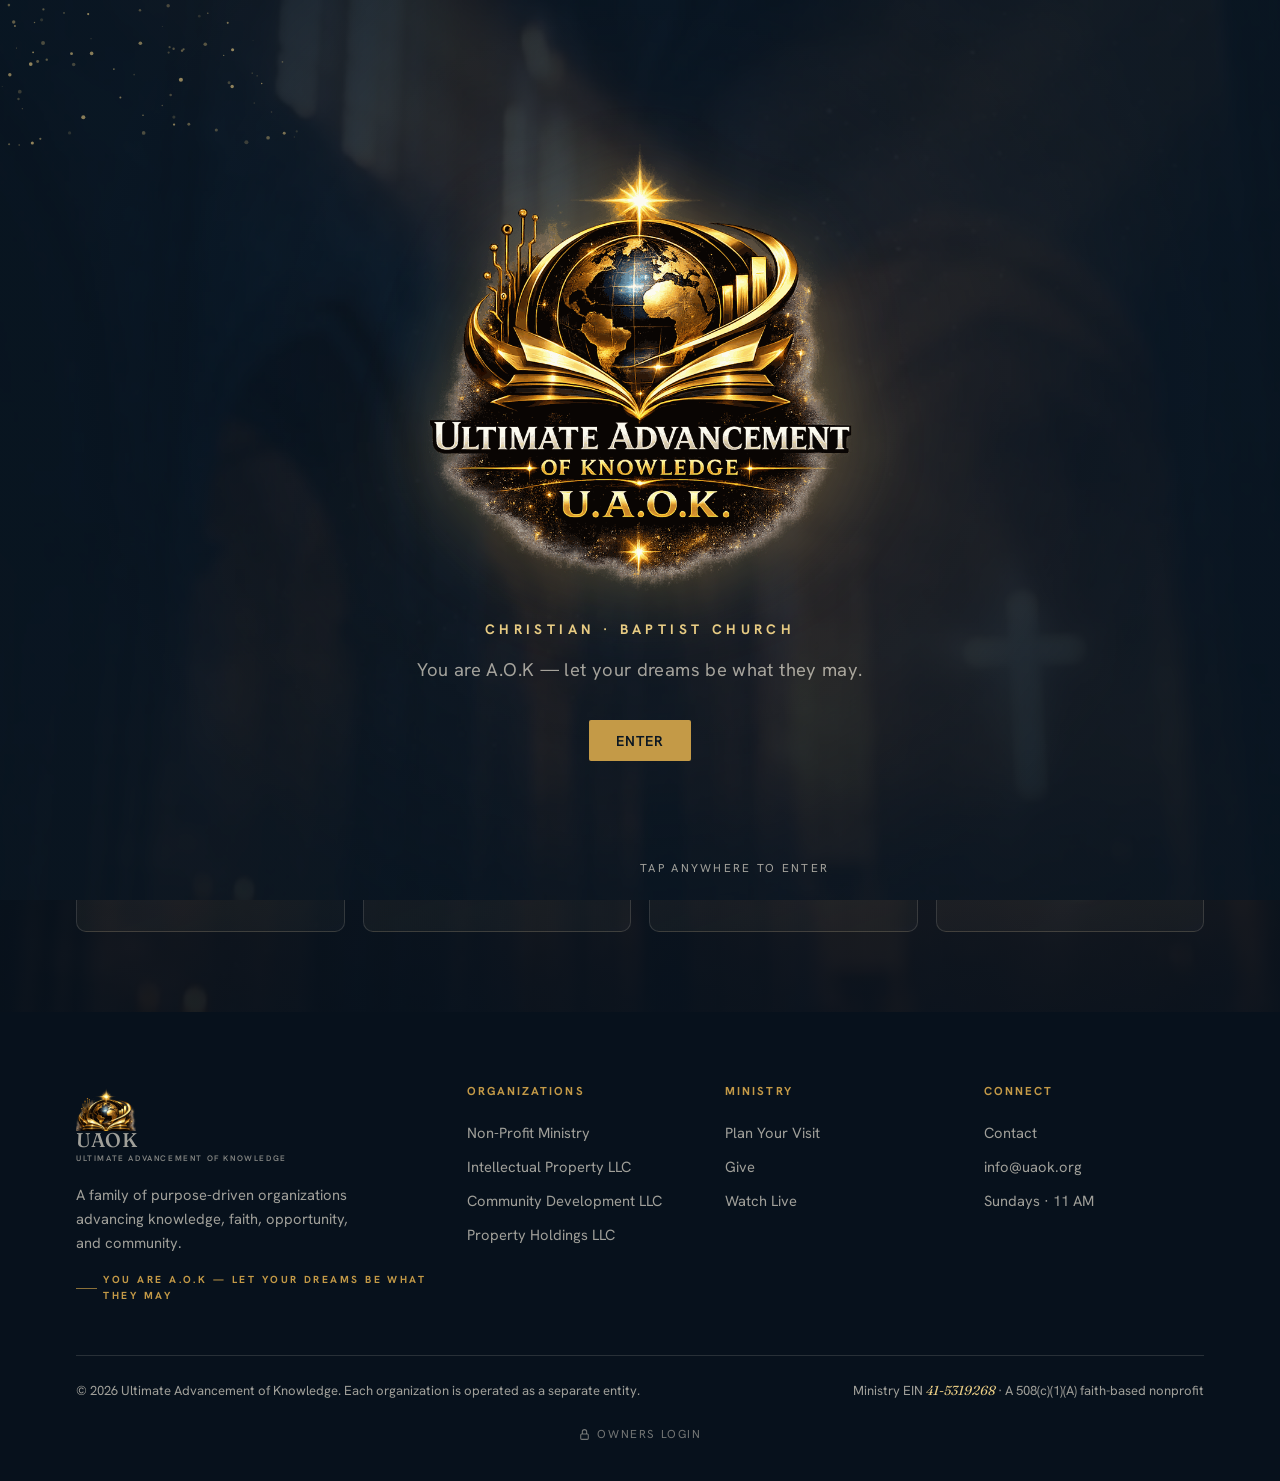
==== commit 6b2793a6: "Menu: add Book link (uaok.org/book) to every home-page menu Co-Authored-By: Claude Opus 5.5 <noreply" ====
--- a/index.html
+++ b/index.html
@@ -1111,10 +1111,10 @@
 const navLinks=document.getElementById('navLinks'), navCta=document.getElementById('navCta');
 const MINISTRY=['home','about','visit','giving','contact'];
 const ENTITY_OF={portal:'portal',home:'ministry',about:'ministry',visit:'ministry',giving:'ministry',contact:'ministry',ip:'ip',community:'community',property:'property'};
-const ENTITY_LINKS=[['#home','Ministry'],['#ip','Intellectual Property'],['#community','Community Dev'],['#property','Property']];
+const ENTITY_LINKS=[['#home','Ministry'],['#ip','Intellectual Property'],['#community','Community Dev'],['#property','Property'],['/book','Book']];
 const NAV={
   portal:{links:ENTITY_LINKS,cta:''},
-  ministry:{links:[['#home','Home'],['#about','About'],['#visit','Visit'],['#giving','Giving'],['#contact','Contact']],
+  ministry:{links:[['#home','Home'],['#about','About'],['#visit','Visit'],['#giving','Giving'],['#contact','Contact'],['/book','Book']],
     cta:'<a href="#" class="btn btn--ghost js-watch"><span class="live-dot"></span> Watch Live</a><a href="#giving" class="btn btn--gold" data-nav>Give</a>'},
   ip:{links:ENTITY_LINKS,cta:'<a href="#contact" class="btn btn--gold" data-nav>Contact</a>'},
   community:{links:ENTITY_LINKS,cta:'<a href="#contact" class="btn btn--gold" data-nav>Contact</a>'},
@@ -1124,7 +1124,7 @@
   const cfg=NAV[entity]||NAV.portal;
   navLinks.innerHTML=cfg.links.map(([h,l])=>h==='#ip'
     ?`<span class="nav-dd"><a href="${h}" data-nav>${l}<span class="dd-caret" aria-hidden="true"></span></a><span class="dd-menu"><a href="eps.html">Event Planning Services</a><a href="influencer.html">BatMaineInfluencer</a><a href="consultation.html">BatMaine Business Consultation</a><a href="avatar.html">BatMaineAvatar</a><a href="crm.html">BatMaineCRM</a><a href="text-scheduling.html">BatMaine Text Scheduling</a><a href="dj.html">BatMaine DJ App</a><a href="kids-game.html">BatMaine Kids Learning Game</a></span></span>`
-    :`<a href="${h}" data-nav>${l}</a>`).join('');
+    :`<a href="${h}"${h[0]==='#'?' data-nav':''}>${l}</a>`).join('');
   navCta.innerHTML=cfg.cta;
   const active=(entity==='ministry')?('#'+id):('#'+id);
   navLinks.querySelectorAll('a').forEach(a=>a.classList.toggle('on',a.getAttribute('href')===active));
